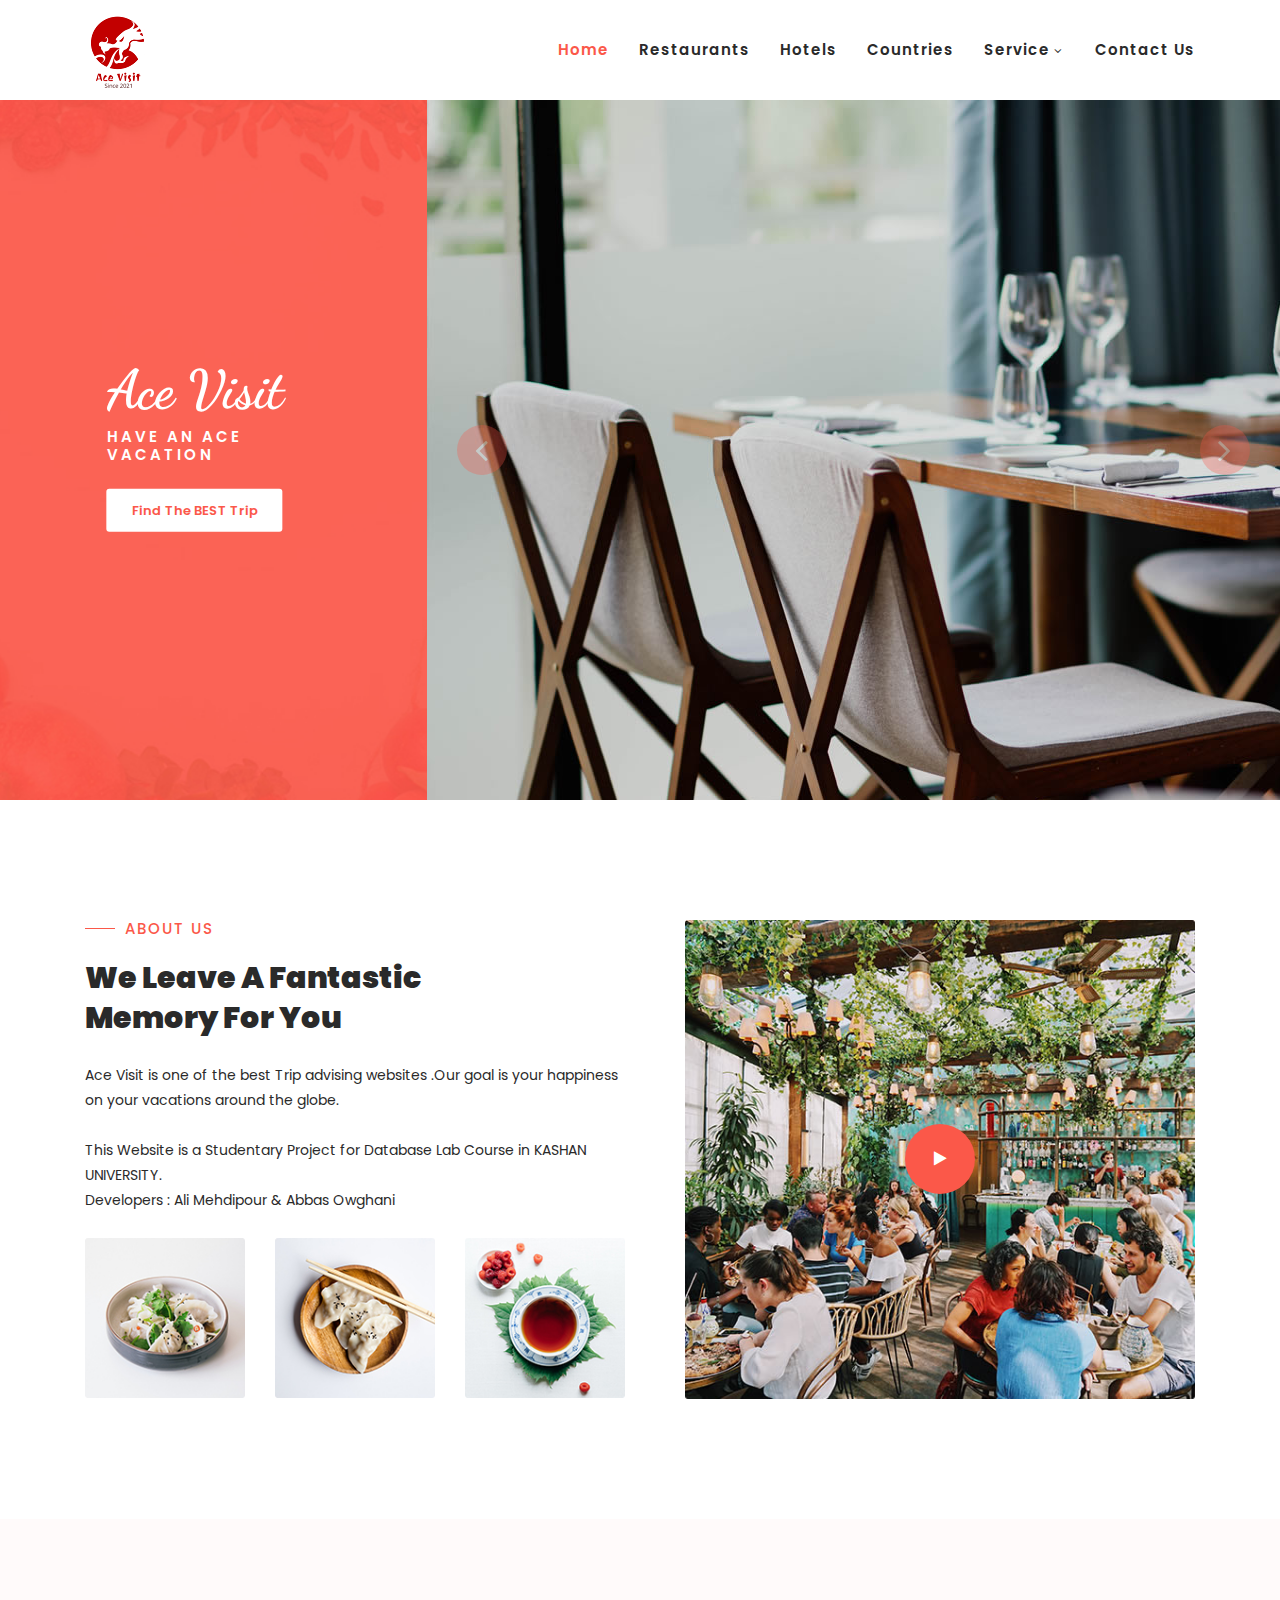
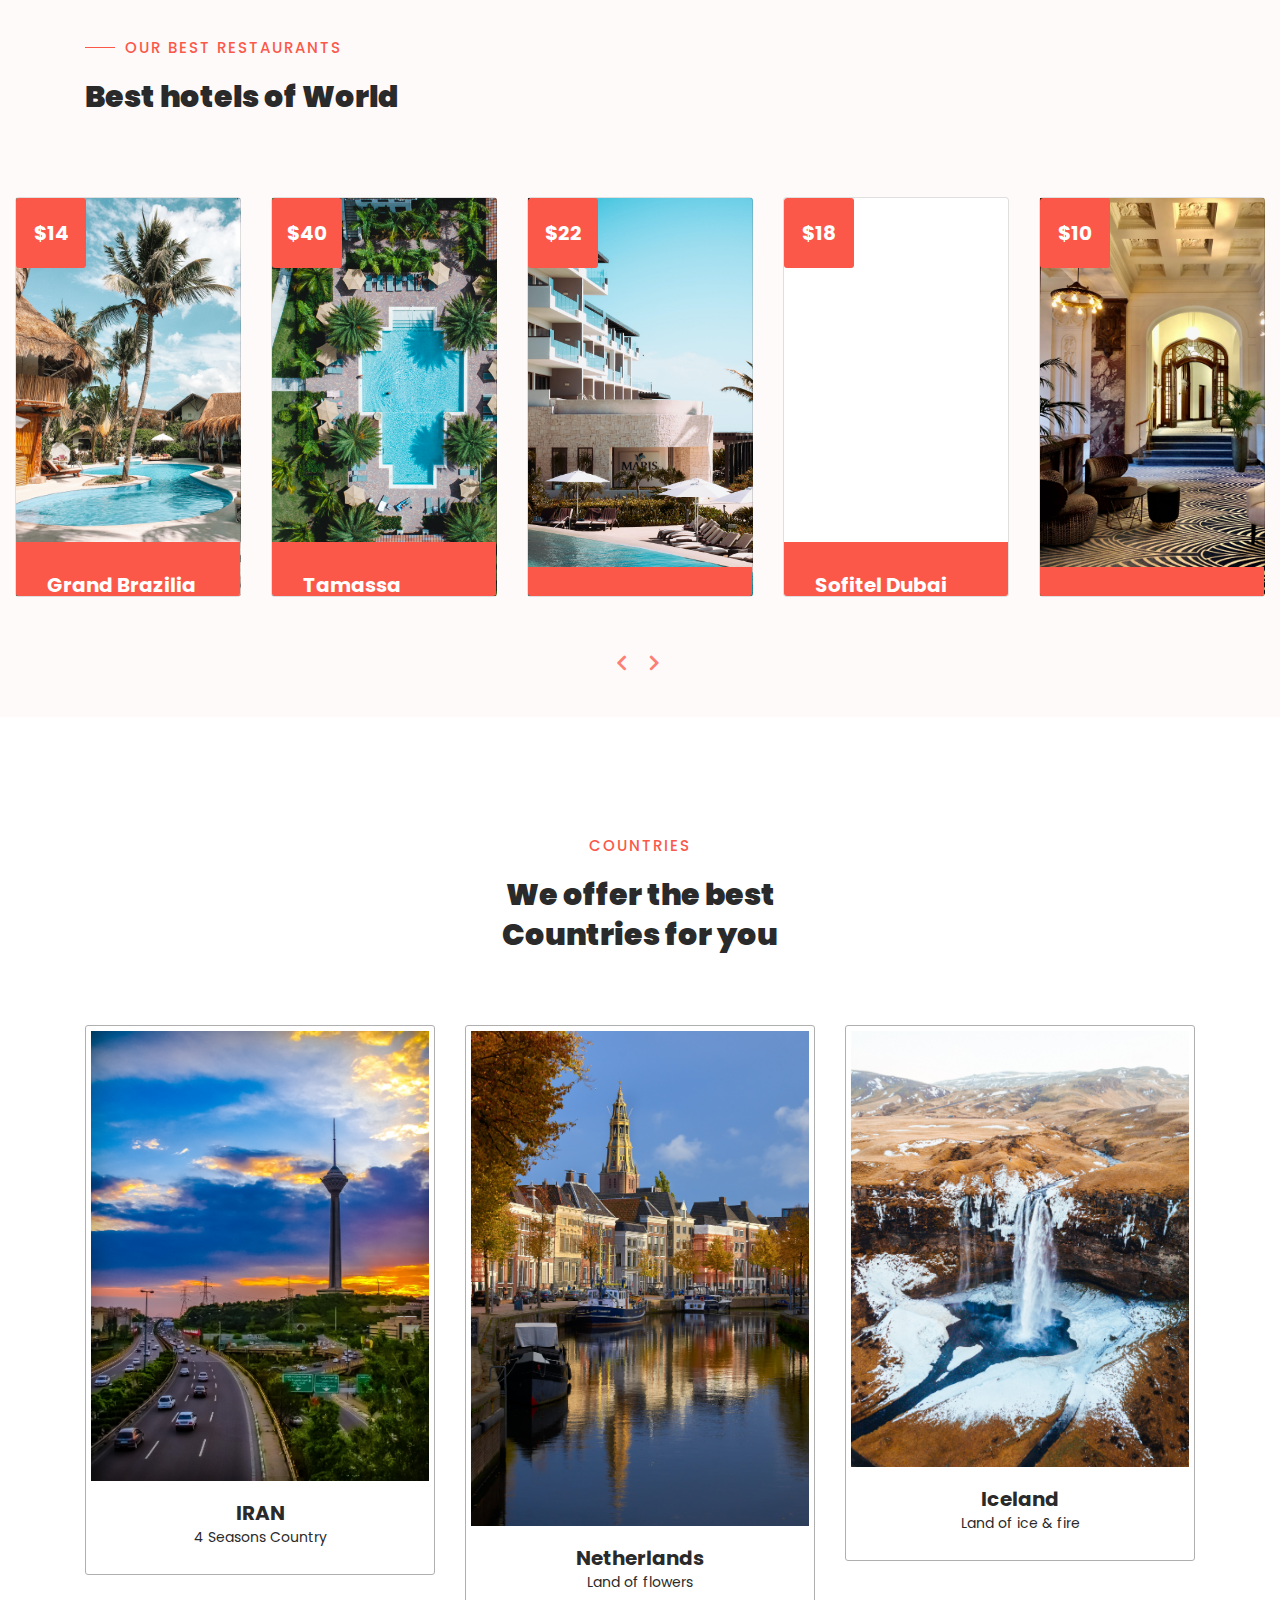
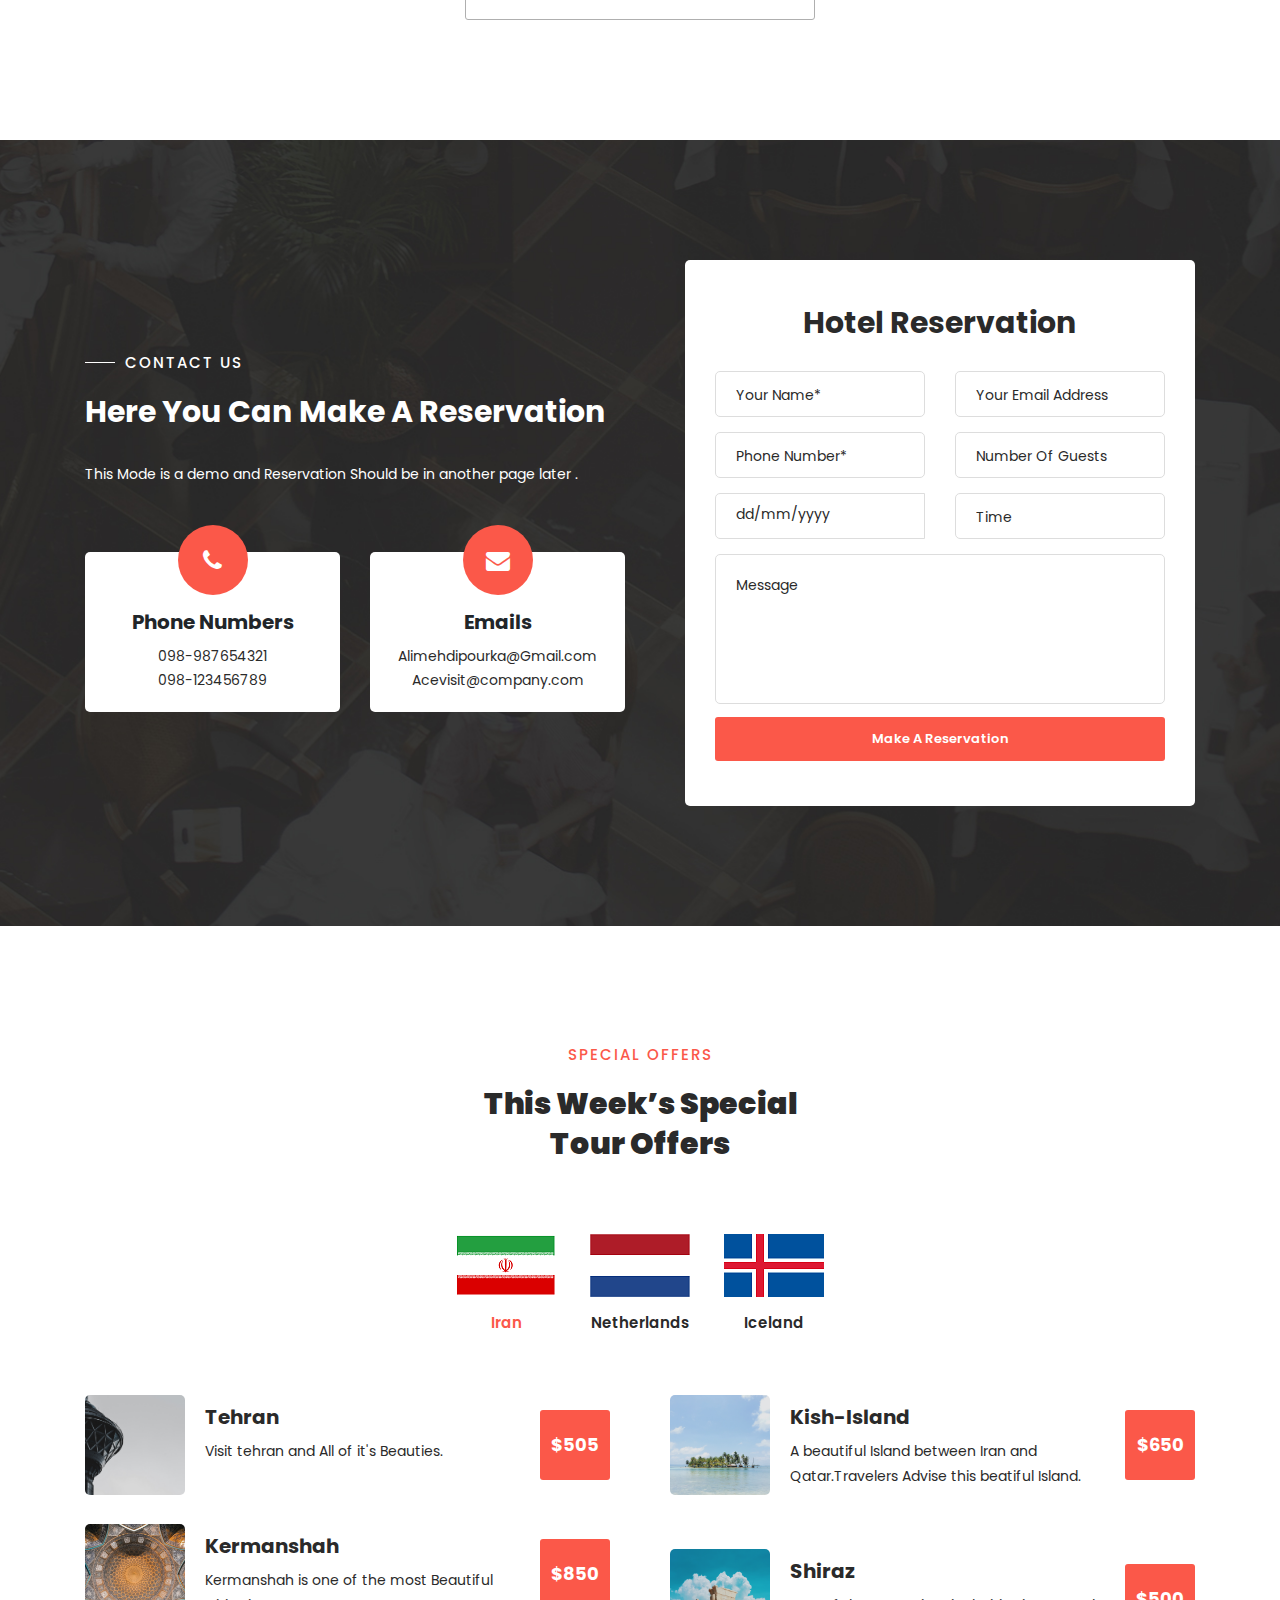
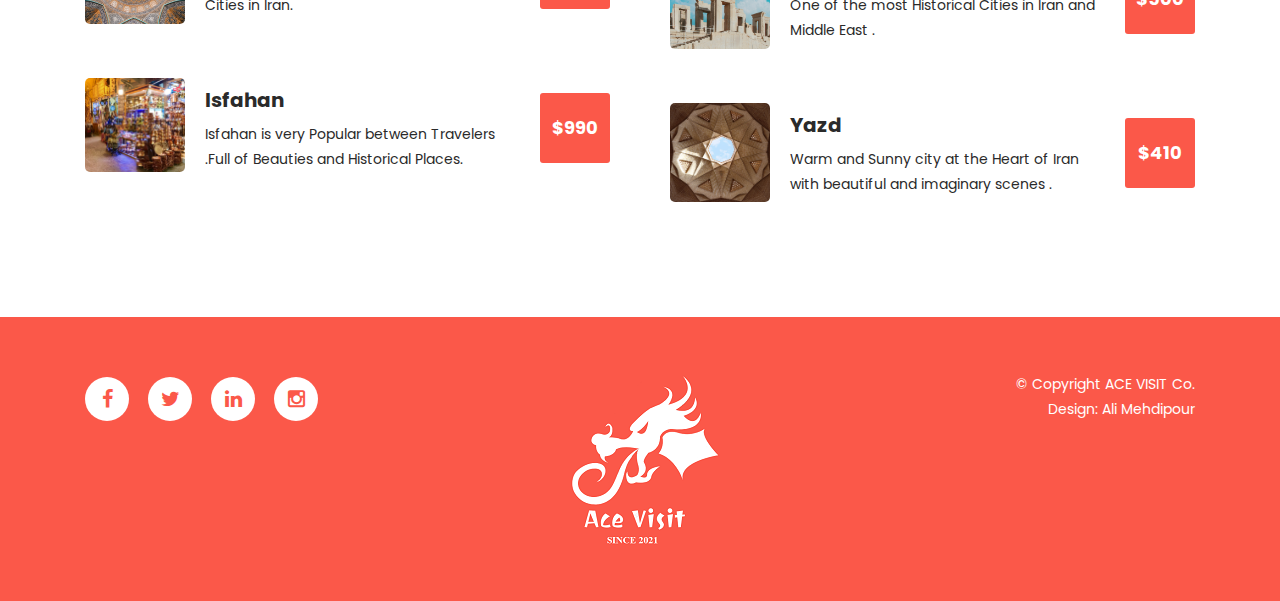
==== فاز2/Templates/templatemo_558_klassy_cafe/index.html @ 0bbba5d2 "Initial commit For Copying" ====
<!DOCTYPE html>
<html lang="en">

  <head>

    <meta charset="utf-8">
    <meta name="viewport" content="width=device-width, initial-scale=1, shrink-to-fit=no">
    <meta name="description" content="">
    <meta name="author" content="">
    <link href="https://fonts.googleapis.com/css?family=Poppins:100,200,300,400,500,600,700,800,900&display=swap" rel="stylesheet">
    <link href="https://fonts.googleapis.com/css2?family=Dancing+Script:wght@400;500;600;700&display=swap" rel="stylesheet">

    <title>Ace Visit -Have an ace Visit with us</title>
<!--
    
TemplateMo 558 Klassy Cafe

https://templatemo.com/tm-558-klassy-cafe

-->
    <!-- Additional CSS Files -->
    <link rel="stylesheet" type="text/css" href="assets/css/bootstrap.min.css">

    <link rel="stylesheet" type="text/css" href="assets/css/font-awesome.css">

    <link rel="stylesheet" href="assets/css/templatemo-klassy-cafe.css">

    <link rel="stylesheet" href="assets/css/owl-carousel.css">

    <link rel="stylesheet" href="assets/css/lightbox.css">

    </head>
    
    <body>
    
    <!-- ***** Preloader Start ***** -->
    <div id="preloader">
        <div class="jumper">
            <div></div>
            <div></div>
            <div></div>
        </div>
    </div>  
    <!-- ***** Preloader End ***** -->
    
    
    <!-- ***** Header Area Start ***** -->
    <header class="header-area header-sticky">
        <div class="container">
            <div class="row">
                <div class="col-12">
                    <nav class="main-nav">
                        <!-- ***** Logo Start ***** -->
                        <a href="index.html" class="logo">
                            <img src="assets/images/klassy-logo.png" align="klassy cafe html template">
                        </a>
                        <!-- ***** Logo End ***** -->
                        <!-- ***** Menu Start ***** -->
                        <ul class="nav">
                            <li class="scroll-to-section"><a href="#top" class="active">Home</a></li>
                            <li class="scroll-to-section"><a href="#about">Restaurants</a></li>
                           	

                       
                            <li class="scroll-to-section"><a href="#menu">Hotels</a></li>
                            <li class="scroll-to-section"><a href="#chefs">Countries</a></li> 
                                                     
                            <li class="submenu">
                                <a href="javascript:;">Service</a>
                                <ul>
                                    <li><a href="#">Flights</a></li>
                                    <li><a href="#">Insurance</a></li>
                                    <li><a href="#">Drop Down Page 3</a></li>
                                </ul>
                            </li>
                            <!--
                            <li class="submenu">
                                <a href="javascript:;">Features</a>
                                <ul>
                                    <li><a href="#">Features Page 1</a></li>
                                    <li><a href="#">Features Page 2</a></li>
                                    <li><a href="#">Features Page 3</a></li>
                                    <li><a href="#">Features Page 4</a></li>
                                </ul>
                            </li>
                            <--
                            <!-- <li class=""><a rel="sponsored" href="https://templatemo.com" target="_blank">External URL</a></li> -->
                            <li class="scroll-to-section"><a href="#reservation">Contact Us</a></li> 
                        </ul>        
                        <a class='menu-trigger'>
                            <span>Menu</span>
                        </a>
                        <!-- ***** Menu End ***** -->
                    </nav>
                </div>
            </div>
        </div>
    </header>
    <!-- ***** Header Area End ***** -->

    <!-- ***** Main Banner Area Start ***** -->
    <div id="top">
        <div class="container-fluid">
            <div class="row">
                <div class="col-lg-4">
                    <div class="left-content">
                        <div class="inner-content">
                            <h4>Ace Visit</h4>
                            <h6>Have an ACE vacation</h6>
                            <div class="main-white-button scroll-to-section">
                                <a href="#reservation">Find The BEST Trip</a>
                            </div>
                        </div>
                    </div>
                </div>
                <div class="col-lg-8">
                    <div class="main-banner header-text">
                        <div class="Modern-Slider">
                          <!-- Item -->
                          <div class="item">
                            <div class="img-fill">
                                <img src="assets/images/slide-01.jpg" alt="">
                            </div>
                          </div>
                        
                          <!-- // Item -->
                          <!-- Item -->
                          <div class="item">
                            <div class="img-fill">
                                <img src="assets/images/slide-02.jpg" alt="">
                            </div>
                          </div>
                            
                          <div class="item">
                            <div class="img-fill">
                                <img src="assets/images/Slide-04.jpg" alt="">
                            </div>
                          </div>
                          <!-- // Item -->
                          <!-- Item -->
                          <div class="item">
                            <div class="img-fill">
                                <img src="assets/images/slide-03.jpg" alt="">
                            </div>
                          </div>
                          <!-- // Item -->
                        </div>
                    </div>
                </div>
            </div>
        </div>
    </div>
    <!-- ***** Main Banner Area End ***** -->

    <!-- ***** About Area Starts ***** -->
    <section class="section" id="about">
        <div class="container">
            <div class="row">
                <div class="col-lg-6 col-md-6 col-xs-12">
                    <div class="left-text-content">
                        <div class="section-heading">
                            <h6>About us</h6>
                            <h2>We Leave A Fantastic Memory For You</h2>
                        </div>
                        <p>Ace Visit is one of the best Trip advising websites .Our goal is your happiness on your vacations around the globe.<br><br>This Website is a Studentary Project for Database Lab Course in KASHAN UNIVERSITY.<br>Developers : Ali Mehdipour & Abbas Owghani</p>
                        <div class="row">
                            <div class="col-4">
                                <img src="assets/images/about-thumb-01.jpg" alt="">
                            </div>
                            <div class="col-4">
                                <img src="assets/images/about-thumb-02.jpg" alt="">
                            </div>
                            <div class="col-4">
                                <img src="assets/images/about-thumb-03.jpg" alt="">
                            </div>
                        </div>
                    </div>
                </div>
                <div class="col-lg-6 col-md-6 col-xs-12">
                    <div class="right-content">
                        <div class="thumb">
                            <a rel="nofollow" href="http://youtube.com"><i class="fa fa-play"></i></a>
                            <img src="assets/images/about-video-bg.jpg" alt="">
                        </div>
                    </div>
                </div>
            </div>
        </div>
    </section>
    <!-- ***** About Area Ends ***** -->

    <!-- ***** Menu Area Starts ***** -->
    <section class="section" id="menu">
        <div class="container">
            <div class="row">
                <div class="col-lg-4">
                    <div class="section-heading">
                        <h6>OUR BEST RESTAURANTS</h6>
                        <h2>Best hotels of World</h2>
                    </div>
                </div>
            </div>
        </div>
        <div class="menu-item-carousel">
            <div class="col-lg-12">
                <div class="owl-menu-item owl-carousel">
                    <div class="item">
                        <div class='card card1'>
                            <div class="price"><h6>$14</h6></div>
                            <div class='info'>
                              <h1 class='title'>Grand Brazilia Hotel</h1>
                              <p class='description'>One of the best hotels in South America.</p>
                              <div class="main-text-button">
                                  <div class="scroll-to-section"><a href="#reservation">Make Reservation <i class="fa fa-angle-down"></i></a></div>
                              </div>
                            </div>
                        </div>
                    </div>
                    <div class="item">
                        <div class='card card6'>
                            <div class="price"><h6>$40</h6></div>
                            <div class='info'>
                              <h1 class='title'>Tamassa Resort</h1>
                              <p class='description'>all-inclusive beach hotel in Mauritius</p>
                              <div class="main-text-button">
                                  <div class="scroll-to-section"><a href="#reservation">Make Reservation <i class="fa fa-angle-down"></i></a></div>
                              </div>
                            </div>
                        </div>
                    </div>
                    <div class="item">
                        <div class='card card2'>
                            <div class="price"><h6>$22</h6></div>
                            <div class='info'>
                              <h1 class='title'>Hotel Lorette - Astotel</h1>
                              <p class='description'>the perfect combination of original Parisian charm.</p>
                              <div class="main-text-button">
                                  <div class="scroll-to-section"><a href="#reservation">Make Reservation <i class="fa fa-angle-down"></i></a></div>
                              </div>
                            </div>
                        </div>
                    </div>
                    <div class="item">
                        <div class='card card3'>
                            <div class="price"><h6>$18</h6></div>
                            <div class='info'>
                              <h1 class='title'>Sofitel Dubai the Obelisk</h1>
                              <p class='description'>A landmark destination in the heart of Dubai.</p>
                              <div class="main-text-button">
                                  <div class="scroll-to-section"><a href="#reservation">Make Reservation <i class="fa fa-angle-down"></i></a></div>
                              </div>
                            </div>
                        </div>
                    </div>
                    <div class="item">
                        <div class='card card4'>
                            <div class="price"><h6>$10</h6></div>
                            <div class='info'>
                              <h1 class='title'>Hotel 34B - Astotel</h1>
                              <p class='description'>the perfect combination of original Parisian charm.</p>
                              <div class="main-text-button">
                                  <div class="scroll-to-section"><a href="#reservation">Make Reservation <i class="fa fa-angle-down"></i></a></div>
                              </div>
                            </div>
                        </div>
                    </div>
                    <div class="item">
                        <div class='card card5'>
                            <div class="price"><h6>$8.50</h6></div>
                            <div class='info'>
                              <h1 class='title'>Grand Hotel Europa</h1>
                              <p class='description'>Grand Hotel Europa is an elegant nineteenth century building.</p>
                              <div class="main-text-button">
                                  <div class="scroll-to-section"><a href="#reservation">Make Reservation <i class="fa fa-angle-down"></i></a></div>
                              </div>
                            </div>
                        </div>
                    </div>

                </div>
            </div>
        </div>
    </section>
    <!-- ***** Menu Area Ends ***** -->

    <!-- ***** Chefs Area Starts ***** -->
    <section class="section" id="chefs">
        <div class="container">
            <div class="row">
                <div class="col-lg-4 offset-lg-4 text-center">
                    <div class="section-heading">
                        <h6>Countries</h6>
                        <h2>We offer the best Countries for you</h2>
                    </div>
                </div>
            </div>
            <div class="row">
                <div class="col-lg-4">
                    <div class="chef-item">
                        <div class="thumb">
                            <div class="overlay"></div>
                            <ul class="social-icons">
                                <li><a href="#"><i class="fa fa-facebook"></i></a></li>
                                <li><a href="#"><i class="fa fa-twitter"></i></a></li>
                                <li><a href="#"><i class="fa fa-instagram"></i></a></li>
                            </ul>
                            <img src="assets/images/me/Countries/Iran.jpg" alt="Chef #1">
                        </div>
                        <div class="down-content">
                            <h4>IRAN</h4>
                            <span>4 Seasons Country</span>
                        </div>
                    </div>
                </div>
                <div class="col-lg-4">
                    <div class="chef-item">
                        <div class="thumb">
                            <div class="overlay"></div>
                            <ul class="social-icons">
                                <li><a href="#"><i class="fa fa-facebook"></i></a></li>
                                <li><a href="#"><i class="fa fa-twitter"></i></a></li>
                                <li><a href="#"><i class="fa fa-behance"></i></a></li>
                            </ul>
                            <img src="assets/images/me/Countries/Netherlands.jpg" alt="Chef #2">
                        </div>
                        <div class="down-content">
                            <h4>Netherlands</h4>
                            <span>Land of flowers</span>
                        </div>
                    </div>
                </div>
                <div class="col-lg-4">
                    <div class="chef-item">
                        <div class="thumb">
                            <div class="overlay"></div>
                            <ul class="social-icons">
                                <li><a href="#"><i class="fa fa-facebook"></i></a></li>
                                <li><a href="#"><i class="fa fa-twitter"></i></a></li>
                                <li><a href="#"><i class="fa fa-google"></i></a></li>
                            </ul>
                            <img src="assets/images/me/Countries/Iceland.jpg" alt="Chef #3">
                        </div>
                        <div class="down-content">
                            <h4>Iceland</h4>
                            <span>Land of ice & fire</span>
                        </div>
                    </div>
                </div>
            </div>
        </div>
    </section>
    <!-- ***** Chefs Area Ends ***** -->

    <!-- ***** Reservation Us Area Starts ***** -->
    <section class="section" id="reservation">
        <div class="container">
            <div class="row">
                <div class="col-lg-6 align-self-center">
                    <div class="left-text-content">
                        <div class="section-heading">
                            <h6>Contact Us</h6>
                            <h2>Here You Can Make A Reservation </h2>
                        </div>
                        <p>This Mode is a demo and Reservation Should be in another page later .</p>
                        <div class="row">
                            <div class="col-lg-6">
                                <div class="phone">
                                    <i class="fa fa-phone"></i>
                                    <h4>Phone Numbers</h4>
                                    <span><a href="#">098-987654321</a><br><a href="#">098-123456789</a></span>
                                </div>
                            </div>
                            <div class="col-lg-6">
                                <div class="message">
                                    <i class="fa fa-envelope"></i>
                                    <h4>Emails</h4>
                                    <span><a href="#">Alimehdipourka@Gmail.com</a><br><a href="#">Acevisit@company.com</a></span>
                                </div>
                            </div>
                        </div>
                    </div>
                </div>
                <div class="col-lg-6">
                    <div class="contact-form">
                        <form id="contact" action="" method="post">
                          <div class="row">
                            <div class="col-lg-12">
                                <h4>Hotel Reservation</h4>
                            </div>
                            <div class="col-lg-6 col-sm-12">
                              <fieldset>
                                <input name="name" type="text" id="name" placeholder="Your Name*" required="">
                              </fieldset>
                            </div>
                            <div class="col-lg-6 col-sm-12">
                              <fieldset>
                              <input name="email" type="text" id="email" pattern="[^ @]*@[^ @]*" placeholder="Your Email Address" required="">
                            </fieldset>
                            </div>
                            <div class="col-lg-6 col-sm-12">
                              <fieldset>
                                <input name="phone" type="text" id="phone" placeholder="Phone Number*" required="">
                              </fieldset>
                            </div>
                            <div class="col-md-6 col-sm-12">
                              <fieldset>
                                <select value="number-guests" name="number-guests" id="number-guests">
                                    <option value="number-guests">Number Of Guests</option>
                                    <option name="1" id="1">1</option>
                                    <option name="2" id="2">2</option>
                                    <option name="3" id="3">3</option>
                                    <option name="4" id="4">4</option>
                                    <option name="5" id="5">5</option>
                                    <option name="6" id="6">6</option>
                                    <option name="7" id="7">7</option>
                                    <option name="8" id="8">8</option>
                                    <option name="9" id="9">9</option>
                                    <option name="10" id="10">10</option>
                                    <option name="11" id="11">11</option>
                                    <option name="12" id="12">12</option>
                                </select>
                              </fieldset>
                            </div>
                            <div class="col-lg-6">
                                <div id="filterDate2">    
                                  <div class="input-group date" data-date-format="dd/mm/yyyy">
                                    <input  name="date" id="date" type="text" class="form-control" placeholder="dd/mm/yyyy">
                                    <div class="input-group-addon" >
                                      <span class="glyphicon glyphicon-th"></span>
                                    </div>
                                  </div>
                                </div>   
                            </div>
                            <div class="col-md-6 col-sm-12">
                              <fieldset>
                                <select value="time" name="time" id="time">
                                    <option value="time">Time</option>
                                    <option name="Breakfast" id="Breakfast">Breakfast</option>
                                    <option name="Lunch" id="Lunch">Lunch</option>
                                    <option name="Dinner" id="Dinner">Dinner</option>
                                </select>
                              </fieldset>
                            </div>
                            <div class="col-lg-12">
                              <fieldset>
                                <textarea name="message" rows="6" id="message" placeholder="Message" required=""></textarea>
                              </fieldset>
                            </div>
                            <div class="col-lg-12">
                              <fieldset>
                                <button type="submit" id="form-submit" class="main-button-icon">Make A Reservation</button>
                              </fieldset>
                            </div>
                          </div>
                        </form>
                    </div>
                </div>
            </div>
        </div>
    </section>
    <!-- ***** Reservation Area Ends ***** -->

    <!-- ***** Menu Area Starts ***** -->
    <section class="section" id="offers">
        <div class="container">
            <div class="row">
                <div class="col-lg-4 offset-lg-4 text-center">
                    <div class="section-heading">
                        <h6>Special offers</h6>
                        <h2>This Week’s Special Tour Offers</h2>
                    </div>
                </div>
            </div>
            <div class="row">
                <div class="col-lg-12">
                    <div class="row" id="tabs">
                        <div class="col-lg-12">
                            <div class="heading-tabs">
                                <div class="row">
                                    <div class="col-lg-6 offset-lg-3">
                                        <ul>
                                          <li><a href='#tabs-1'><img src="assets/images/me/icon/iran.png" alt="">Iran</a></li>
                                          <li><a href='#tabs-2'><img src="assets/images/me/icon/Netherlands.png" alt="">Netherlands</a></a></li>
                                          <li><a href='#tabs-3'><img src="assets/images/me/icon/Iceland.png" alt="">Iceland</a></a></li>
                                        </ul>
                                    </div>
                                </div>
                            </div>
                        </div>
                        <div class="col-lg-12">
                            <section class='tabs-content'>
                                <article id='tabs-1'>
                                    <div class="row">
                                        <div class="col-lg-6">
                                            <div class="row">
                                                <div class="left-list">
                                                    <div class="col-lg-12">
                                                        <div class="tab-item">
                                                            <img src="assets/images/me/Cities/Tehran.jpg" alt="">
                                                            <h4>Tehran</h4>
                                                            <p>Visit tehran and All of it's Beauties.</p>
                                                            <div class="price">
                                                                <h6>$505</h6>
                                                            </div>
                                                        </div>
                                                    </div>
                                                    <div class="col-lg-12">
                                                        <div class="tab-item">
                                                            <img src="assets/images/me/Cities/Kermanshah.jpg" alt="">
                                                            <h4>Kermanshah</h4>
                                                            <p>Kermanshah is one of the most Beautiful Cities in Iran.</p>
                                                            <div class="price">
                                                                <h6>$850</h6>
                                                            </div>
                                                        </div>
                                                    </div>
                                                    <div class="col-lg-12">
                                                        <div class="tab-item">
                                                            <img src="assets/images/me/Cities/Isfahan.jpg" alt="">
                                                            <h4>Isfahan</h4>
                                                            <p>Isfahan is very Popular between Travelers .Full of Beauties and Historical Places.</p>
                                                            <div class="price">
                                                                <h6>$990</h6>
                                                            </div>
                                                        </div>
                                                    </div>
                                                </div>
                                            </div>
                                        </div>
                                        <div class="col-lg-6">
                                            <div class="row">
                                                <div class="right-list">
                                                    <div class="col-lg-12">
                                                        <div class="tab-item">
                                                            <img src="assets/images/me/Cities/Kish.jpg" alt="">
                                                            <h4>Kish-Island</h4>
                                                            <p>A beautiful Island between Iran and Qatar.Travelers Advise this beatiful Island.</p>
                                                            <div class="price">
                                                                <h6>$650</h6>
                                                            </div>
                                                        </div>
                                                    </div>
                                                    <div class="col-lg-12">
                                                        <div class="tab-item">
                                                            <img src="assets/images/me/Cities/Shiraz.jpg" alt="">
                                                            <h4>Shiraz</h4>
                                                            <p>One of the most Historical Cities in Iran and Middle East .</p>
                                                            <div class="price">
                                                                <h6>$500</h6>
                                                            </div>
                                                        </div>
                                                    </div>
                                                    <div class="col-lg-12">
                                                        <div class="tab-item">
                                                            <img src="assets/images/me/Cities/Yazd.jpg" alt="">
                                                            <h4>Yazd</h4>
                                                            <p>Warm and Sunny city at the Heart of Iran with beautiful and imaginary scenes . </p>
                                                            <div class="price">
                                                                <h6>$410</h6>
                                                            </div>
                                                        </div>
                                                    </div>
                                                </div>
                                            </div>
                                        </div>
                                    </div>
                                </article>  
                                <article id='tabs-2'>
                                    <div class="row">
                                        <div class="col-lg-6">
                                            <div class="row">
                                                <div class="left-list">
                                                    <div class="col-lg-12">
                                                        <div class="tab-item">
                                                            <img src="assets/images/me/Cities/Amsterdam.jpg" alt="">
                                                            <h4>Amsterdam</h4>
                                                            <p>Lorem ipsum dolor sit amet, consectetur koit adipiscing elit, sed do.</p>
                                                            <div class="price">
                                                                <h6>$14</h6>
                                                            </div>
                                                        </div>
                                                    </div>
                                                    <div class="col-lg-12">
                                                        <div class="tab-item">
                                                            <img src="assets/images/me/Cities/Groningen.jpg" alt="">
                                                            <h4>Groningen</h4>
                                                            <p>Lorem ipsum dolor sit amet, consectetur koit adipiscing elit, sed do.</p>
                                                            <div class="price">
                                                                <h6>$18</h6>
                                                            </div>
                                                        </div>
                                                    </div>
                                                    <div class="col-lg-12">
                                                        <div class="tab-item">
                                                            <img src="assets/images/me/Cities/Hauge.jpg" alt="">
                                                            <h4>The Hauge</h4>
                                                            <p>Lorem ipsum dolor sit amet, consectetur koit adipiscing elit, sed do.</p>
                                                            <div class="price">
                                                                <h6>$22</h6>
                                                            </div>
                                                        </div>
                                                    </div>
                                                </div>
                                            </div>
                                        </div>
                                        <div class="col-lg-6">
                                            <div class="row">
                                                <div class="right-list">
                                                    <div class="col-lg-12">
                                                        <div class="tab-item">
                                                            <img src="assets/images/me/Cities/Rotterdam.jpg" alt="">
                                                            <h4>Rotterdam</h4>
                                                            <p>Lorem ipsum dolor sit amet, consectetur koit adipiscing elit, sed do.</p>
                                                            <div class="price">
                                                                <h6>$10</h6>
                                                            </div>
                                                        </div>
                                                    </div>
                                                    <div class="col-lg-12">
                                                        <div class="tab-item">
                                                            <img src="assets/images/me/Cities/Twente.jpg" alt="">
                                                            <h4>Twente</h4>
                                                            <p>Lorem ipsum dolor sit amet, consectetur koit adipiscing elit, sed do.</p>
                                                            <div class="price">
                                                                <h6>$20</h6>
                                                            </div>
                                                        </div>
                                                    </div>
                                                    <div class="col-lg-12">
                                                        <div class="tab-item">
                                                            <img src="assets/images/me/Cities/Utrecht.jpg" alt="">
                                                            <h4>Utrecht</h4>
                                                            <p>Lorem ipsum dolor sit amet, consectetur koit adipiscing elit, sed do.</p>
                                                            <div class="price">
                                                                <h6>$30</h6>
                                                            </div>
                                                        </div>
                                                    </div>
                                                </div>
                                            </div>
                                        </div>
                                    </div>
                                </article>  
                                <article id='tabs-3'>
                                    <div class="row">
                                        <div class="col-lg-6">
                                            <div class="row">
                                                <div class="left-list">
                                                    <div class="col-lg-12">
                                                        <div class="tab-item">
                                                            <img src="assets/images/me/Cities/Iceland1.jpg" alt="">
                                                            <h4>City1</h4>
                                                            <p>Lorem ipsum dolor sit amet, consectetur koit adipiscing elit, sed do.</p>
                                                            <div class="price">
                                                                <h6>$140</h6>
                                                            </div>
                                                        </div>
                                                    </div>
                                                    <div class="col-lg-12">
                                                        <div class="tab-item">
                                                            <img src="assets/images/me/Cities/Iceland2.jpg" alt="">
                                                            <h4>City2</h4>
                                                            <p>Lorem ipsum dolor sit amet, consectetur koit adipiscing elit, sed do.</p>
                                                            <div class="price">
                                                                <h6>$180</h6>
                                                            </div>
                                                        </div>
                                                    </div>
                                                    <div class="col-lg-12">
                                                        <div class="tab-item">
                                                            <img src="assets/images/me/Cities/Iceland3.jpg" alt="">
                                                            <h4>City3</h4>
                                                            <p>Lorem ipsum dolor sit amet, consectetur koit adipiscing elit, sed do.</p>
                                                            <div class="price">
                                                                <h6>$100</h6>
                                                            </div>
                                                        </div>
                                                    </div>
                                                </div>
                                            </div>
                                        </div>
                                        <div class="col-lg-6">
                                            <div class="row">
                                                <div class="right-list">
                                                    <div class="col-lg-12">
                                                        <div class="tab-item">
                                                            <img src="assets/images/me/Cities/Iceland4.jpg" alt="">
                                                            <h4>City4</h4>
                                                            <p>Lorem ipsum dolor sit amet, consectetur koit adipiscing elit, sed do.</p>
                                                            <div class="price">
                                                                <h6>$850</h6>
                                                            </div>
                                                        </div>
                                                    </div>

                                                </div>
                                            </div>
                                        </div>
                                    </div>
                                </article>   
                            </section>
                        </div>
                    </div>
                </div>
            </div>
        </div>
    </section>
    <!-- ***** Chefs Area Ends ***** --> 
    
    <!-- ***** Footer Start ***** -->
    <footer>
        <div class="container">
            <div class="row">
                <div class="col-lg-4 col-xs-12">
                    <div class="right-text-content">
                            <ul class="social-icons">
                                <li><a href="#"><i class="fa fa-facebook"></i></a></li>
                                <li><a href="#"><i class="fa fa-twitter"></i></a></li>
                                <li><a href="#"><i class="fa fa-linkedin"></i></a></li>
                                <li><a href="#"><i class="fa fa-instagram"></i></a></li>
                            </ul>
                    </div>
                </div>
                <div class="col-lg-4">
                    <div class="logo">
                        <a href="index.html"><img src="assets/images/white-logo.png" alt=""></a>
                    </div>
                </div>
                <div class="col-lg-4 col-xs-12">
                    <div class="left-text-content">
                        <p>© Copyright ACE VISIT Co.
                        
                        <br>Design: Ali Mehdipour</p>
                    </div>
                </div>
            </div>
        </div>
    </footer>

    <!-- jQuery -->
    <script src="assets/js/jquery-2.1.0.min.js"></script>

    <!-- Bootstrap -->
    <script src="assets/js/popper.js"></script>
    <script src="assets/js/bootstrap.min.js"></script>

    <!-- Plugins -->
    <script src="assets/js/owl-carousel.js"></script>
    <script src="assets/js/accordions.js"></script>
    <script src="assets/js/datepicker.js"></script>
    <script src="assets/js/scrollreveal.min.js"></script>
    <script src="assets/js/waypoints.min.js"></script>
    <script src="assets/js/jquery.counterup.min.js"></script>
    <script src="assets/js/imgfix.min.js"></script> 
    <script src="assets/js/slick.js"></script> 
    <script src="assets/js/lightbox.js"></script> 
    <script src="assets/js/isotope.js"></script> 
    
    <!-- Global Init -->
    <script src="assets/js/custom.js"></script>
    <script>

        $(function() {
            var selectedClass = "";
            $("p").click(function(){
            selectedClass = $(this).attr("data-rel");
            $("#portfolio").fadeTo(50, 0.1);
                $("#portfolio div").not("."+selectedClass).fadeOut();
            setTimeout(function() {
              $("."+selectedClass).fadeIn();
              $("#portfolio").fadeTo(50, 1);
            }, 500);
                
            });
        });

    </script>
  </body>
</html>
---- فاز2/Templates/templatemo_558_klassy_cafe/assets/css/templatemo-klassy-cafe.css ----
/*

TemplateMo 558 Klassy Cafe

https://templatemo.com/tm-558-klassy-cafe

*/

/* ---------------------------------------------
Table of contents
------------------------------------------------
01. font & reset css
02. reset
03. global styles
04. header
05. banner
06. features
07. testimonials
08. contact
09. footer
10. preloader
11. search
12. portfolio

--------------------------------------------- */
/* 
---------------------------------------------
font & reset css
--------------------------------------------- 
*/
@import url("https://fonts.googleapis.com/css?family=Poppins:100,200,300,400,500,600,700,800,900");
/* 
---------------------------------------------
reset
--------------------------------------------- 
*/
html, body, div, span, applet, object, iframe, h1, h2, h3, h4, h5, h6, p, blockquote, div
pre, a, abbr, acronym, address, big, cite, code, del, dfn, em, font, img, ins, kbd, q,
s, samp, small, strike, strong, sub, sup, tt, var, b, u, i, center, dl, dt, dd, ol, ul, li,
figure, header, nav, section, article, aside, footer, figcaption {
  margin: 0;
  padding: 0;
  border: 0;
  outline: 0;
}

.clearfix:after {
  content: ".";
  display: block;
  clear: both;
  visibility: hidden;
  line-height: 0;
  height: 0;
}

.clearfix {
  display: inline-block;
}

html[xmlns] .clearfix {
  display: block;
}

* html .clearfix {
  height: 1%;
}

ul, li {
  padding: 0;
  margin: 0;
  list-style: none;
}

header, nav, section, article, aside, footer, hgroup {
  display: block;
}

* {
  box-sizing: border-box;
}

html, body {
  font-family: 'Poppins', sans-serif;
  font-weight: 400;
  background-color: #fff;
  font-size: 16px;
  -ms-text-size-adjust: 100%;
  -webkit-font-smoothing: antialiased;
  -moz-osx-font-smoothing: grayscale;
}

a {
  text-decoration: none !important;
}

h1, h2, h3, h4, h5, h6 {
  margin-top: 0px;
  margin-bottom: 0px;
}

ul {
  margin-bottom: 0px;
}

p {
  font-size: 14px;
  line-height: 25px;
  color: #2a2a2a;
}

/* 
---------------------------------------------
global styles
--------------------------------------------- 
*/
html,
body {
  background: #fff;
  font-family: 'Poppins', sans-serif;
}

::selection {
  background: #fb5849;
  color: #fff;
}

::-moz-selection {
  background: #fb5849;
  color: #fff;
}

@media (max-width: 991px) {
  html, body {
    overflow-x: hidden;
  }
  .mobile-top-fix {
    margin-top: 30px;
    margin-bottom: 0px;
  }
  .mobile-bottom-fix {
    margin-bottom: 30px;
  }
  .mobile-bottom-fix-big {
    margin-bottom: 60px;
  }
}

.main-white-button a {
  font-size: 13px;
  color: #fb5849;
  background-color: #fff;
  padding: 12px 25px;
  display: inline-block;
  border-radius: 3px;
  font-weight: 600;
  transition: all .3s;
}

.main-white-button a:hover {
  opacity: 0.9;
}

.main-text-button a {
  font-size: 13px;
  color: #fff;
  font-weight: 600;
  transition: all .3s;
}

.main-text-button a:hover {
  opacity: 0.9;
}

.section-heading h6 {
  position: relative;
  font-size: 15px;
  color: #fb5849;
  font-weight: 500;
  letter-spacing: 2px;
  text-transform: uppercase;
  padding-left: 40px;
}

.section-heading h6:before {
  width: 30px;
  height: 1px;
  content: '';
  position: absolute;
  left: 0;
  top: 8px;
  background-color: #fb5849;
}

.section-heading h2 {
  line-height: 40px;
  margin-top: 20px;
  margin-bottom: 25px; 
  font-size: 30px;
  font-weight: 900;
  color: #2a2a2a;
}


/* 
---------------------------------------------
header
--------------------------------------------- 
*/

.background-header {
  background-color: #fff;
  height: 80px!important;
  position: fixed!important;
  top: 0px;
  left: 0px;
  right: 0px;
  box-shadow: 0px 0px 10px rgba(0,0,0,0.15)!important;
}

.background-header .logo,
.background-header .main-nav .nav li a {
  color: #1e1e1e!important;
}

.background-header .main-nav .nav li:hover a {
  color: #fb5849!important;
}

.background-header .nav li a.active {
  color: #fb5849!important;
}

.header-area {
  background-color: #fff;
  position: absolute;
  top: 0px;
  left: 0px;
  right: 0px;
  z-index: 100;
  height: 100px;
  -webkit-transition: all .5s ease 0s;
  -moz-transition: all .5s ease 0s;
  -o-transition: all .5s ease 0s;
  transition: all .5s ease 0s;
}

.header-area .main-nav {
  min-height: 80px;
  background: transparent;
}

.header-area .main-nav .logo {
  line-height: 100px;
  color: #fff;
  font-size: 28px;
  font-weight: 700;
  text-transform: uppercase;
  letter-spacing: 2px;
  float: left;
  -webkit-transition: all 0.3s ease 0s;
  -moz-transition: all 0.3s ease 0s;
  -o-transition: all 0.3s ease 0s;
  transition: all 0.3s ease 0s;
}

.background-header .main-nav .logo {
  line-height: 75px;
}

.background-header .nav {
  margin-top: 20px !important;
}

.header-area .main-nav .nav {
  float: right;
  margin-top: 30px;
  margin-right: 0px;
  background-color: transparent;
  -webkit-transition: all 0.3s ease 0s;
  -moz-transition: all 0.3s ease 0s;
  -o-transition: all 0.3s ease 0s;
  transition: all 0.3s ease 0s;
  position: relative;
  z-index: 999;
}

.header-area .main-nav .nav li {
  padding-left: 15px;
  padding-right: 15px;
}

.header-area .main-nav .nav li:last-child {
  padding-right: 0px;
}

.header-area .main-nav .nav li a {
  display: block;
  font-weight: 600;
  font-size: 15px;
  color: #2a2a2a;
  text-transform: capitalize;
  -webkit-transition: all 0.3s ease 0s;
  -moz-transition: all 0.3s ease 0s;
  -o-transition: all 0.3s ease 0s;
  transition: all 0.3s ease 0s;
  height: 40px;
  line-height: 40px;
  border: transparent;
  letter-spacing: 1px;
}

.header-area .main-nav .nav li a {
  color: #2a2a2a;
}

.header-area .main-nav .nav li:hover a,
.header-area .main-nav .nav li a.active {
  color: #fb5849!important;
}

.background-header .main-nav .nav li:hover a,
.background-header .main-nav .nav li a.active {
  color: #fb5849!important;
  opacity: 1;
}

.header-area .main-nav .nav li.submenu {
  position: relative;
  padding-right: 30px;
}

.header-area .main-nav .nav li.submenu:after {
  font-family: FontAwesome;
  content: "\f107";
  font-size: 12px;
  color: #2a2a2a;
  position: absolute;
  right: 18px;
  top: 12px;
}

.background-header .main-nav .nav li.submenu:after {
  color: #2a2a2a;
}

.header-area .main-nav .nav li.submenu ul {
  position: absolute;
  width: 200px;
  box-shadow: 0 2px 28px 0 rgba(0, 0, 0, 0.06);
  overflow: hidden;
  top: 50px;
  opacity: 0;
  transform: translateY(+2em);
  visibility: hidden;
  z-index: -1;
  transition: all 0.3s ease-in-out 0s, visibility 0s linear 0.3s, z-index 0s linear 0.01s;
}

.header-area .main-nav .nav li.submenu ul li {
  margin-left: 0px;
  padding-left: 0px;
  padding-right: 0px;
}

.header-area .main-nav .nav li.submenu ul li a {
  opacity: 1;
  display: block;
  background: #f7f7f7;
  color: #2a2a2a!important;
  padding-left: 20px;
  height: 40px;
  line-height: 40px;
  -webkit-transition: all 0.3s ease 0s;
  -moz-transition: all 0.3s ease 0s;
  -o-transition: all 0.3s ease 0s;
  transition: all 0.3s ease 0s;
  position: relative;
  font-size: 13px;
  font-weight: 400;
  border-bottom: 1px solid #eee;
}

.header-area .main-nav .nav li.submenu ul li a:hover {
  background: #fff;
  color: #fb5849!important;
  padding-left: 25px;
}

.header-area .main-nav .nav li.submenu ul li a:hover:before {
  width: 3px;
}

.header-area .main-nav .nav li.submenu:hover ul {
  visibility: visible;
  opacity: 1;
  z-index: 1;
  transform: translateY(0%);
  transition-delay: 0s, 0s, 0.3s;
}

.header-area .main-nav .menu-trigger {
  cursor: pointer;
  display: block;
  position: absolute;
  top: 33px;
  width: 32px;
  height: 40px;
  text-indent: -9999em;
  z-index: 99;
  right: 40px;
  display: none;
}

.background-header .main-nav .menu-trigger {
  top: 23px;
}

.header-area .main-nav .menu-trigger span,
.header-area .main-nav .menu-trigger span:before,
.header-area .main-nav .menu-trigger span:after {
  -moz-transition: all 0.4s;
  -o-transition: all 0.4s;
  -webkit-transition: all 0.4s;
  transition: all 0.4s;
  background-color: #1e1e1e;
  display: block;
  position: absolute;
  width: 30px;
  height: 2px;
  left: 0;
}

.background-header .main-nav .menu-trigger span,
.background-header .main-nav .menu-trigger span:before,
.background-header .main-nav .menu-trigger span:after {
  background-color: #1e1e1e;
}

.header-area .main-nav .menu-trigger span:before,
.header-area .main-nav .menu-trigger span:after {
  -moz-transition: all 0.4s;
  -o-transition: all 0.4s;
  -webkit-transition: all 0.4s;
  transition: all 0.4s;
  background-color: #1e1e1e;
  display: block;
  position: absolute;
  width: 30px;
  height: 2px;
  left: 0;
  width: 75%;
}

.background-header .main-nav .menu-trigger span:before,
.background-header .main-nav .menu-trigger span:after {
  background-color: #1e1e1e;
}

.header-area .main-nav .menu-trigger span:before,
.header-area .main-nav .menu-trigger span:after {
  content: "";
}

.header-area .main-nav .menu-trigger span {
  top: 16px;
}

.header-area .main-nav .menu-trigger span:before {
  -moz-transform-origin: 33% 100%;
  -ms-transform-origin: 33% 100%;
  -webkit-transform-origin: 33% 100%;
  transform-origin: 33% 100%;
  top: -10px;
  z-index: 10;
}

.header-area .main-nav .menu-trigger span:after {
  -moz-transform-origin: 33% 0;
  -ms-transform-origin: 33% 0;
  -webkit-transform-origin: 33% 0;
  transform-origin: 33% 0;
  top: 10px;
}

.header-area .main-nav .menu-trigger.active span,
.header-area .main-nav .menu-trigger.active span:before,
.header-area .main-nav .menu-trigger.active span:after {
  background-color: transparent;
  width: 100%;
}

.header-area .main-nav .menu-trigger.active span:before {
  -moz-transform: translateY(6px) translateX(1px) rotate(45deg);
  -ms-transform: translateY(6px) translateX(1px) rotate(45deg);
  -webkit-transform: translateY(6px) translateX(1px) rotate(45deg);
  transform: translateY(6px) translateX(1px) rotate(45deg);
  background-color: #1e1e1e;
}

.background-header .main-nav .menu-trigger.active span:before {
  background-color: #1e1e1e;
}

.header-area .main-nav .menu-trigger.active span:after {
  -moz-transform: translateY(-6px) translateX(1px) rotate(-45deg);
  -ms-transform: translateY(-6px) translateX(1px) rotate(-45deg);
  -webkit-transform: translateY(-6px) translateX(1px) rotate(-45deg);
  transform: translateY(-6px) translateX(1px) rotate(-45deg);
  background-color: #1e1e1e;
}

.background-header .main-nav .menu-trigger.active span:after {
  background-color: #1e1e1e;
}

.header-area.header-sticky {
  min-height: 80px;
}

.header-area .nav {
  margin-top: 30px;
}

.header-area.header-sticky .nav li a.active {
  color: #fb5849;
}

@media (max-width: 1200px) {
  .header-area .main-nav .nav li {
    padding-left: 12px;
    padding-right: 12px;
  }
  .header-area .main-nav:before {
    display: none;
  }
}

@media (max-width: 767px) {
  .header-area .main-nav .logo {
    color: #1e1e1e;
  }
  .header-area.header-sticky .nav li a:hover,
  .header-area.header-sticky .nav li a.active {
    color: #fb5849!important;
    opacity: 1;
  }
  .header-area.header-sticky .nav li.search-icon a {
    width: 100%;
  }
  .header-area {
    background-color: #f7f7f7;
    padding: 0px 15px;
    height: 100px;
    box-shadow: none;
    text-align: center;
  }
  .header-area .container {
    padding: 0px;
  }
  .header-area .logo {
    margin-left: 30px;
  }
  .header-area .menu-trigger {
    display: block !important;
  }
  .header-area .main-nav {
    overflow: hidden;
  }
  .header-area .main-nav .nav {
    float: none;
    width: 100%;
    display: none;
    -webkit-transition: all 0s ease 0s;
    -moz-transition: all 0s ease 0s;
    -o-transition: all 0s ease 0s;
    transition: all 0s ease 0s;
    margin-left: 0px;
  }
  .header-area .main-nav .nav li:first-child {
    border-top: 1px solid #eee;
  }
  .header-area.header-sticky .nav {
    margin-top: 100px !important;
  }
  .header-area .main-nav .nav li {
    width: 100%;
    background: #fff;
    border-bottom: 1px solid #eee;
    padding-left: 0px !important;
    padding-right: 0px !important;
  }
  .header-area .main-nav .nav li a {
    height: 50px !important;
    line-height: 50px !important;
    padding: 0px !important;
    border: none !important;
    background: #f7f7f7 !important;
    color: #191a20 !important;
  }
  .header-area .main-nav .nav li a:hover {
    background: #eee !important;
    color: #fb5849!important;
  }
  .header-area .main-nav .nav li.submenu ul {
    position: relative;
    visibility: inherit;
    opacity: 1;
    z-index: 1;
    transform: translateY(0%);
    transition-delay: 0s, 0s, 0.3s;
    top: 0px;
    width: 100%;
    box-shadow: none;
    height: 0px;
  }
  .header-area .main-nav .nav li.submenu ul li a {
    font-size: 12px;
    font-weight: 400;
  }
  .header-area .main-nav .nav li.submenu ul li a:hover:before {
    width: 0px;
  }
  .header-area .main-nav .nav li.submenu ul.active {
    height: auto !important;
  }
  .header-area .main-nav .nav li.submenu:after {
    color: #3B566E;
    right: 25px;
    font-size: 14px;
    top: 15px;
  }
  .header-area .main-nav .nav li.submenu:hover ul, .header-area .main-nav .nav li.submenu:focus ul {
    height: 0px;
  }
}

@media (min-width: 767px) {
  .header-area .main-nav .nav {
    display: flex !important;
  }
}


/* 
---------------------------------------------
banner
--------------------------------------------- 
*/

#top {
  padding-top: 100px;
}

#top .col-lg-4,
#top .col-lg-8 {
  padding: 0px;
}

#top .left-content {
  background-image: url(../images/top-left-bg.jpg);
  background-position: center center;
  background-repeat: no-repeat;
  background-size: cover;
  position: relative;
  width: 100%;
  height: 100%;
}

#top .left-content .inner-content {
  position: absolute;
  top: 50%;
  transform: translate(-50%, -50%);
  left: 50%;
}

#top .left-content h4 {
  font-family: 'Dancing Script', cursive;
  color: #fff;
  font-size: 54px;
  font-weight: 700;
}

#top .left-content h6 {
  font-size: 15px;
  text-transform: uppercase;
  font-weight: 600;
  color: #fff;
  letter-spacing: 3px;
  margin-top: 5px;
}

#top .left-content .main-white-button  {
  margin-top: 25px;
  margin-bottom: 10px;
}

#top .left-content .main-white-button a {
  display: inline-block;
}

/* ==== Main CSS === */
.img-fill{
  width: 100%;
  display: block;
  overflow: hidden;
  position: relative;
  text-align: center
}

.img-fill img {
  min-height: 100%;
  min-width: 100%;
  position: relative;
  display: inline-block;
  max-width: none;
}

*,
*:before,
*:after {
  -webkit-box-sizing: border-box;
  box-sizing: border-box;
  -webkit-font-smoothing: antialiased;
  -moz-osx-font-smoothing: grayscale;
}

.Grid1k {
  padding: 0 15px;
  max-width: 1200px;
  margin: auto;
}

.blocks-box,
.slick-slider {
  margin: 0;
  padding: 0!important;
}

.slick-slide {
  float: left /* If RTL Make This Right */ ;
  padding: 0;
}

/* ==== Slider Style === */
.Modern-Slider .item .img-fill{
  height:100%;
  max-height: 700px;
  background:#000;
}

.Modern-Slider .item .info > div{
  display:inline-block!important;
  vertical-align:middle;
}

.Modern-Slider .NextArrow {
  position:absolute;
  top:50%;
  transform: translateY(-25px);
  right:30px;
  width: 50px;
  height: 50px;
  background-color: #fb5849;
  border:0 none;
  line-height: 44px;
  border-radius: 50%;
  text-align:center;
  font-size: 36px;
  font-family: 'FontAwesome';
  color:#FFF;
  z-index:5;
  outline: none;
  opacity: 0.3;
  transition: all .3s;
}

.Modern-Slider .NextArrow:hover {
  opacity: 1;
}

.Modern-Slider .NextArrow:before{
  content:'\f105';
}

.Modern-Slider .PrevArrow {
  position:absolute;
  top:50%;
  transform: translateY(-25px);
  left:30px;
  width: 50px;
  height: 50px;
  background-color: #fb5849;
  border:0 none;
  line-height: 44px;
  border-radius: 50%;
  text-align:center;
  font-size: 36px;
  font-family: 'FontAwesome';
  color:#FFF;
  z-index:5;
  outline: none;
  opacity: 0.3;
  transition: all .3s;
}

.Modern-Slider .PrevArrow:hover {
  opacity: 1;
}

.Modern-Slider .PrevArrow:before{
  content:'\f104';
}

ul.slick-dots {
  display: none!important;
}

.Modern-Slider .item.slick-active{
  animation:Slick-FastSwipeIn 1s both;
}

.Modern-Slider .buttons {
  position: relative;
}

.Modern-Slider {background:#000;}


/* ==== Slick Slider Css Ruls === */
.slick-slider{position:relative;display:block;-webkit-user-select:none;-moz-user-select:none;-ms-user-select:none;user-select:none;-webkit-touch-callout:none;-khtml-user-select:none;-ms-touch-action:pan-y;touch-action:pan-y;-webkit-tap-highlight-color:transparent}
.slick-list{position:relative;display:block;overflow:hidden;margin:0;padding:0}
.slick-list:focus{outline:none}.slick-list.dragging{cursor:hand}
.slick-slider .slick-track,.slick-slider .slick-list{-webkit-transform:translate3d(0,0,0);-ms-transform:translate3d(0,0,0);transform:translate3d(0,0,0)}
.slick-track{position:relative;top:0;left:0;display:block}
.slick-track:before,.slick-track:after{display:table;content:''}.slick-track:after{clear:both}
.slick-loading .slick-track{visibility:hidden}
.slick-slide{display:none;float:left /* If RTL Make This Right */ ;height:100%;min-height:1px}
.slick-slide.dragging img{pointer-events:none}
.slick-initialized .slick-slide{display:block}
.slick-loading .slick-slide{visibility:hidden}
.slick-vertical .slick-slide{display:block;height:auto;border:1px solid transparent}


/*
---------------------------------------------
about
---------------------------------------------
*/

#about {
  margin-top: 20px;
  padding: 100px 0px 0px 0px;
  position: relative;
  z-index: 9;
}

#about .section-heading h2 {
  padding-right: 120px;
}

#about img {
  width: 100%;
  overflow: hidden;
}

#about .left-text-content p {
  margin-bottom: 25px;
}

#about .right-content {
  margin-left: 30px;
}

#about .right-content .thumb {
  position: relative;
}

#about .right-content .thumb a {
  position: absolute;
  left: 50%;
  top: 50%;
  width: 70px;
  height: 70px;
  display: inline-block;
  line-height: 70px;
  text-align: center;
  background-color: #fb5849;
  color: #fff;
  border-radius: 50%;
  transform: translate(-35px, -35px);
  transition: all .3s;
}

#about .right-content .thumb a:hover {
  opacity: .9;
}


/*
---------------------------------------------
menu
---------------------------------------------
*/

#menu {
  margin-top: 120px;
  background-color: #fffafa;
  padding: 120px 0px;
}

#menu .section-heading {
  margin-bottom: 80px;
}

.card {
  margin: 0 auto;
  max-width: 100%;
  min-height: 400px;
  overflow: hidden;
  background-size: cover;
  background-repeat: no-repeat;
  overflow: hidden;
}

.card1 {
  background-image: url(../images/me/Hotels/1.jpg);
}
.card2 {
  background-image: url(../images/me/Hotels/2.jpg);
}
.card3 {
  background-image: url(../images/me/Hotels/3.jpg);
}
.card4 {
  background-image: url(../images/me/Hotels/4.jpg);
}
.card5 {
  background-image: url(../images/me/Hotels/5.jpg);
}
.card6 {
  background-image: url(../images/me/Hotels/6.jpg);
}

.info {
  position: relative;
  width: 100%;
  background-color: #fb5849;
  border: 1px solid #fb5849;
  transform: translateY(100%)
  translateY(120px)
  translateZ(0);
  transition: transform 0.5s ease-out;
}

.card:hover .info,
.card:hover .info:before {
  transform: translateY(200px) translateZ(0);
}

.title {
  margin: 0;
  padding: 30px 30px 20px 30px;
  font-size: 20px;
  font-weight: 700;
  color: #fff;
}

.description {
  padding: 0px 30px;
  color: #fff;
}

#menu .price h6 {
  position: absolute;
  width: 70px;
  height: 70px;
  background-color: #fb5849;
  font-size: 20px;
  font-weight: 700;
  color: #fff;
  border-radius: 3px;
  text-align: center;
  line-height: 70px;
}

#menu .card .main-text-button {
  margin-left: 30px;
  margin-top: 20px;
  padding-bottom: 30px;
}

#menu .owl-menu-item {
  position: relative;
}

#menu .owl-nav {
  text-align: center;
  position: absolute;
  width: 100%;
  bottom: -80px;
  transform: translateY(5px);
}

#menu .owl-dots {
  display: none;
}
    
#menu .owl-nav .owl-prev{
  margin-right: 10px;
  outline: none;
}

#menu .owl-nav .owl-prev span,
#menu .owl-nav .owl-next span {
  opacity: 0;
}

#menu .owl-nav .owl-prev:before {
  display: inline-block;
  font-family: 'FontAwesome';
  color: #fb5849;
  font-size: 25px;
  font-weight: 700;
  content: '\f104';
}

#menu .owl-nav .owl-prev {
  opacity: 0.75;
  transition: all .5s;
}

#menu .owl-nav .owl-prev:hover {
  opacity: 1;
}

#menu .owl-nav .owl-next {
  opacity: 0.75;
  transition: all .5s;
}

#menu .owl-nav .owl-next:hover {
  opacity: 1;
}

#menu .owl-nav .owl-next{
  margin-left: 10px;
  outline: none;
}

#menu .owl-nav .owl-next:before {
  display: inline-block;
  font-family: 'FontAwesome';
  color: #fb5849;
  font-size: 25px;
  font-weight: 700;
  content: '\f105';
}


/*
---------------------------------------------
chefs
---------------------------------------------
*/

#chefs {
  padding-top: 120px;
}

#chefs .section-heading {
  margin-bottom: 70px;
}

#chefs .section-heading h6 {
  padding-left: 0px;
}

#chefs .section-heading h6:before {
  display: none;
}

#chefs .chef-item {
  text-align: center;
  border: 1px solid #afafaf;
  padding: 5px;
  transition: all .5s;
  border-radius: 3px;
}

#chefs .chef-item:hover {
  border-color: #fb5849;
}

#chefs .chef-item:hover .down-content h4 {
  color: #fb5849;
}

#chefs .chef-item .thumb {
  position: relative;
}

#chefs .chef-item .thumb img {
  width: 100%;
  overflow: hidden;
  position: relative;
}

#chefs .chef-item .thumb .overlay {
  position: absolute;
  background-color: #2a2a2a;
  border-radius: 3px;
  top: 0;
  bottom: 0;
  left: 0;
  right: 0;
  z-index: 1;
  opacity: 0;
  visibility: hidden;
  transition: all .3s;
}

#chefs .chef-item .thumb ul.social-icons {
  position: absolute;
  z-index: 11;
  top: 50%;
  left: 50%;
  transform: translate(-50%, -50%);
  width: 100%;
  transition: all .5s;
  opacity: 0;
  visibility: hidden;
}

#chefs .chef-item .thumb ul.social-icons li {
  display: inline-block;
  margin: 0px 5px;
}

#chefs .chef-item .thumb ul.social-icons li a {
  width: 40px;
  height: 40px;
  background-color: #fff;
  color: #2a2a2a;
  border-radius: 50%;
  text-align: center;
  line-height: 40px;
  display: inline-block;
  transition: all .5s;
}

#chefs .chef-item .thumb ul.social-icons li a:hover {
  background-color: #fb5849;
}

#chefs .chef-item:hover .overlay {
  opacity: .9;
  visibility: visible;
}

#chefs .chef-item:hover ul.social-icons {
  opacity: 1;
  visibility: visible;
}

#chefs .chef-item .down-content {
  padding: 20px 0px;
}

#chefs .chef-item .down-content h4 {
  transition: all .3s;
  font-size: 20px;
  font-weight: 700;
  color: #2a2a2a;
}

#chefs .chef-item .down-content span {
  font-size: 14px;
  color: #2a2a2a;
}


/* 
---------------------------------------------
reservation
--------------------------------------------- 
*/

#reservation .section-heading {
  margin-bottom: 30px;
}

#reservation .section-heading h6 {
  color: #fff;
}

#reservation .section-heading h2 {
  color: #fff;
  font-weight: 700;
}

#reservation .section-heading h6:before {
  background-color: #fff;
}

#reservation p {
  color: #fff;
  margin-bottom: 65px;
}

#reservation {
  margin-top: 120px;
  padding: 120px 0px;
  background-image: url(../images/reservation-bg.jpg);
  background-position: center center;
  background-repeat: no-repeat;
  background-size: cover;
}

#reservation .phone,
#reservation .message {
  background-color: #fff;
  border-radius: 5px;
  text-align: center;
  padding: 0px 0px 20px 0px;
}

#reservation .phone i,
#reservation .message i {
  width: 70px;
  height: 70px;
  display: inline-block;
  text-align: center;
  line-height: 70px;
  color: #fff;
  background-color: #fb5849;
  border-radius: 50%;
  font-size: 24px;
  margin-top: -35px;
  text-align: center;
  margin-left: auto;
  margin-right: auto;
}

#reservation .phone h4,
#reservation .message h4 {
  font-size: 20px;
  font-weight: 700;
  margin-top: 15px;
  margin-bottom: 10px;
}

#reservation .phone span a,
#reservation .message span a {
  font-size: 14px;
  color: #2a2a2a;
  transition: all .3s;
}

#reservation .phone span a:hover,
#reservation .message span a:hover {
  color: #fb5849;
}

#contact {
  margin-left: 30px;
  padding: 45px 30px;
  background-color: #fff;
  border-radius: 5px;
}

#contact h4 {
  text-align: center;
  font-weight: 700;
  font-size: 30px;
  color: #2a2a2a;
  margin-bottom: 30px;
}

.datepicker-days {
  padding: 30px;
  cursor: pointer;
}

.contact-form input,
.contact-form textarea,
.contact-form select {
  color: #2a2a2a;
  font-size: 14px;
  border: 1px solid #ddd;
  background-color: #fff;
  width: 100%;
  height: 46px;
  border-radius: 5px;
  outline: none;
  padding-top: 3px;
  padding-left: 20px;
  padding-right: 20px;
  -webkit-appearance: none;
  -moz-appearance: none;
  appearance: none;
  margin-bottom: 15px;
}

.contact-form input:focus,
.contact-form textarea:focus,
.contact-form select:focus {
  border-color: #fb5849;
}

.contact-form button {
  margin-top: -10px;
  font-size: 13px;
  color: #fff;
  background-color: #fb5849;
  padding: 12px 25px;
  width: 100%;
  box-shadow: none;
  border: none;
  display: inline-block;
  border-radius: 3px;
  font-weight: 600;
  transition: all .3s;
}

.contact-form button:hover {
  opacity: .9;
}

.contact-form textarea {
  height: 150px;
  resize: none;
  padding: 20px;
}

.contact-form ::-webkit-input-placeholder { /* Edge */
  color: #2a2a2a;
}

.contact-form :-ms-input-placeholder { /* Internet Explorer 10-11 */
  color: #2a2a2a;
}

.contact-form ::placeholder {
  color: #2a2a2a;
}

/*
---------------------------------------------
offers
---------------------------------------------
*/

#offers {
  padding-top: 120px;
}

#offers .section-heading {
  margin-bottom: 70px;
}

#offers .section-heading h6 {
  padding-left: 0px;
}

#offers .section-heading h6:before {
  display: none;
}

#offers .heading-tabs {
  text-align: center;
}

#offers .heading-tabs .main-dark-button {
  text-align: right;
}

#offers #tabs ul {
  padding: 0;
}
#offers #tabs ul li {
  display: inline-block;
  margin: 0px 15px;
}
#offers #tabs ul li:last-child {
  margin-right: 0px;
}
#offers #tabs ul li:first-child {
  margin-left: 0px;
}
#offers #tabs ul li a {
  text-transform: capitalize;
  width: 100%;
  display: inline-block;
  font-size: 15px;
  color: #2a2a2a;
  font-weight: 600;
  transition: all 0.3s;
  text-align: center;
}

#offers #tabs ul li a img {
  display: block;
  margin: 0 auto 15px auto;
}
#offers #tabs ul .ui-tabs-active a {
  color: #fb5849;
  position: relative;
}
#offers #tabs ul .ui-tabs-active span {
  color: #1e1e1e;
}
#offers .tabs-content {
  margin-top: 60px;
  text-align: left;
  display: inline-block;
  transition: all 0.3s;
}
#offers .tabs-content .tab-item {
  position: relative;
  margin-bottom: 60px;
}
#offers .tabs-content img {
  float: left;
  width: 100px;
  max-width: 100px;
  margin-right: 20px;
  border-radius: 5px;
}
#offers .tabs-content h4 {
  padding-top: 10px;
  font-size: 20px;
  font-weight: 700;
  color: #2a2a2a;
  margin-bottom: 10px;
  margin-right: 100px;
}

#offers .tabs-content p {
  margin-right: 100px;
}

#offers .tabs-content .left-list {
  margin-right: 15px;
}

#offers .tabs-content .right-list {
  margin-left: 15px;
}

#offers .tabs-content .price h6 {
  position: absolute;
  top: 15px;
  right: 0;
  width: 70px;
  height: 70px;
  background-color: #fb5849;
  display: inline-block;
  text-align: center;
  line-height: 70px;
  border-radius: 3px;
  font-size: 18px;
  font-weight: 700;
  color: #fff;
}


/* 
---------------------------------------------
footer
--------------------------------------------- 
*/

footer {
  margin-top: 60px;
  padding: 50px 0px;
  background-color: #fb5849;
}

footer .left-text-content p {
  margin-top: 5px;
  color: #fff;
  font-size: 14px;
  text-align: right;
}

footer .right-text-content p {
  color: #fff;
  font-size: 14px;
  margin-right: 15px;
  text-transform: uppercase;
}


footer .right-text-content {
  text-align: left;
  margin-top: 10px;
}

footer .logo {
  text-align: center;
}

footer .right-text-content ul li {
  display: inline-block;
  margin-left: 15px;
}
footer .right-text-content ul li:first-child {
  margin-left: 0px;
}


footer .right-text-content ul li a {
  width: 44px;
  height: 44px;
  display: inline-block;
  text-align: center;
  line-height: 44px;
  font-size: 20px;
  background-color: #fff;
  border-radius: 50%;
  color: #fb5849;
  -webkit-transition: all 0.5s ease 0s;
  -moz-transition: all 0.5s ease 0s;
  -o-transition: all 0.5s ease 0s;
  transition: all 0.5s ease 0s;
}

footer .right-text-content ul li a:hover {
  color: #2a2a2a;
}

/* 
---------------------------------------------
responsive
--------------------------------------------- 
*/

@media (max-width: 992px) {
  #top {
    padding-top: 100px;
    height: auto;
  }
  .header-area .main-nav .nav li.submenu:after {
    right: 3px;
  }
  .header-area .main-nav .nav li.submenu {
    padding-right: 15px;
  }
  .header-area .main-nav .nav li {
    padding-right: 5px;
    padding-left: 5px;
  }
  .header-area .main-nav .nav li a {
    font-size: 14px;
    letter-spacing: 0px;
  }
  #top .left-content {
    text-align: center;
    padding: 25% 0px;
  }
  #about .right-content {
    margin-left: 0px;
    margin-top: 30px;
  }
  #chefs .chef-item {
    margin-bottom: 30px;
  }
  #reservation .phone {
    margin-bottom: 60px;
  }
  #contact {
    margin-left: 0px;
    margin-top: 30px;
  }
  #offers .tabs-content .left-list {
    margin-right: 0px;
  }

  #offers .tabs-content .right-list {
    margin-left: 0px;
  }
  footer .right-text-content {
    text-align: center;
    margin-bottom: 30px;
  }
  footer .left-text-content p {
    text-align: center;
    margin-top: 30px;
  }
}





#preloader {
  overflow: hidden;
  background-color: #fb5849;
  left: 0;
  right: 0;
  top: 0;
  bottom: 0;
  position: fixed;
  z-index: 99999;
  color: #fff;
}

#preloader .jumper {
  left: 0;
  top: 0;
  right: 0;
  bottom: 0;
  display: block;
  position: absolute;
  margin: auto;
  width: 50px;
  height: 50px;
}

#preloader .jumper > div {
  background-color: #fff;
  width: 10px;
  height: 10px;
  border-radius: 100%;
  -webkit-animation-fill-mode: both;
  animation-fill-mode: both;
  position: absolute;
  opacity: 0;
  width: 50px;
  height: 50px;
  -webkit-animation: jumper 1s 0s linear infinite;
  animation: jumper 1s 0s linear infinite;
}

#preloader .jumper > div:nth-child(2) {
  -webkit-animation-delay: 0.33333s;
  animation-delay: 0.33333s;
}

#preloader .jumper > div:nth-child(3) {
  -webkit-animation-delay: 0.66666s;
  animation-delay: 0.66666s;
}

@-webkit-keyframes jumper {
  0% {
    opacity: 0;
    -webkit-transform: scale(0);
    transform: scale(0);
  }
  5% {
    opacity: 1;
  }
  100% {
    -webkit-transform: scale(1);
    transform: scale(1);
    opacity: 0;
  }
}

@keyframes jumper {
  0% {
    opacity: 0;
    -webkit-transform: scale(0);
    transform: scale(0);
  }
  5% {
    opacity: 1;
  }
  100% {
    opacity: 0;
  }
}
---- فاز2/Templates/templatemo_558_klassy_cafe/assets/css/owl-carousel.css ----
/**
 * Owl Carousel v2.3.4
 * Copyright 2013-2018 David Deutsch
 * Licensed under: SEE LICENSE IN https://github.com/OwlCarousel2/OwlCarousel2/blob/master/LICENSE
 */
/*
 *  Owl Carousel - Core
 */
.owl-carousel {
  display: none;
  width: 100%;
  -webkit-tap-highlight-color: transparent;
  /* position relative and z-index fix webkit rendering fonts issue */
  position: relative;
  z-index: 1; }
  .owl-carousel .owl-stage {
    position: relative;
    -ms-touch-action: pan-Y;
    touch-action: manipulation;
    -moz-backface-visibility: hidden;
    /* fix firefox animation glitch */ }
  .owl-carousel .owl-stage:after {
    content: ".";
    display: block;
    clear: both;
    visibility: hidden;
    line-height: 0;
    height: 0; }
  .owl-carousel .owl-stage-outer {
    position: relative;
    overflow: hidden;
    /* fix for flashing background */
    -webkit-transform: translate3d(0px, 0px, 0px); }
  .owl-carousel .owl-wrapper,
  .owl-carousel .owl-item {
    -webkit-backface-visibility: hidden;
    -moz-backface-visibility: hidden;
    -ms-backface-visibility: hidden;
    -webkit-transform: translate3d(0, 0, 0);
    -moz-transform: translate3d(0, 0, 0);
    -ms-transform: translate3d(0, 0, 0); }
  .owl-carousel .owl-item {
    position: relative;
    min-height: 1px;
    float: left;
    -webkit-backface-visibility: hidden;
    -webkit-tap-highlight-color: transparent;
    -webkit-touch-callout: none; }
  .owl-carousel .owl-item img {
    display: block;
    width: 100%; }
  .owl-carousel .owl-nav.disabled,
  .owl-carousel .owl-dots.disabled {
    display: none; }
  .owl-carousel .owl-nav .owl-prev,
  .owl-carousel .owl-nav .owl-next,
  .owl-carousel .owl-dot {
    cursor: pointer;
    -webkit-user-select: none;
    -khtml-user-select: none;
    -moz-user-select: none;
    -ms-user-select: none;
    user-select: none; }
  .owl-carousel .owl-nav button.owl-prev,
  .owl-carousel .owl-nav button.owl-next,
  .owl-carousel button.owl-dot {
    background: none;
    color: inherit;
    border: none;
    padding: 0 !important;
    font: inherit; }
  .owl-carousel.owl-loaded {
    display: block; }
  .owl-carousel.owl-loading {
    opacity: 0;
    display: block; }
  .owl-carousel.owl-hidden {
    opacity: 0; }
  .owl-carousel.owl-refresh .owl-item {
    visibility: hidden; }
  .owl-carousel.owl-drag .owl-item {
    -ms-touch-action: pan-y;
        touch-action: pan-y;
    -webkit-user-select: none;
    -moz-user-select: none;
    -ms-user-select: none;
    user-select: none; }
  .owl-carousel.owl-grab {
    cursor: move;
    cursor: grab; }
  .owl-carousel.owl-rtl {
    direction: rtl; }
  .owl-carousel.owl-rtl .owl-item {
    float: right; }

/* No Js */
.no-js .owl-carousel {
  display: block; }

/*
 *  Owl Carousel - Animate Plugin
 */
.owl-carousel .animated {
  animation-duration: 1000ms;
  animation-fill-mode: both; }

.owl-carousel .owl-animated-in {
  z-index: 0; }

.owl-carousel .owl-animated-out {
  z-index: 1; }

.owl-carousel .fadeOut {
  animation-name: fadeOut; }

@keyframes fadeOut {
  0% {
    opacity: 1; }
  100% {
    opacity: 0; } }

/*
 * 	Owl Carousel - Auto Height Plugin
 */
.owl-height {
  transition: height 500ms ease-in-out; }

/*
 * 	Owl Carousel - Lazy Load Plugin
 */
.owl-carousel .owl-item {
  /**
			This is introduced due to a bug in IE11 where lazy loading combined with autoheight plugin causes a wrong
			calculation of the height of the owl-item that breaks page layouts
		 */ }
  .owl-carousel .owl-item .owl-lazy {
    opacity: 0;
    transition: opacity 400ms ease; }
  .owl-carousel .owl-item .owl-lazy[src^=""], .owl-carousel .owl-item .owl-lazy:not([src]) {
    max-height: 0; }
  .owl-carousel .owl-item img.owl-lazy {
    transform-style: preserve-3d; }

/*
 * 	Owl Carousel - Video Plugin
 */
.owl-carousel .owl-video-wrapper {
  position: relative;
  height: 100%;
  background: #000; }

.owl-carousel .owl-video-play-icon {
  position: absolute;
  height: 80px;
  width: 80px;
  left: 50%;
  top: 50%;
  margin-left: -40px;
  margin-top: -40px;
  background: url("owl.video.play.png") no-repeat;
  cursor: pointer;
  z-index: 1;
  -webkit-backface-visibility: hidden;
  transition: transform 100ms ease; }

.owl-carousel .owl-video-play-icon:hover {
  -ms-transform: scale(1.3, 1.3);
      transform: scale(1.3, 1.3); }

.owl-carousel .owl-video-playing .owl-video-tn,
.owl-carousel .owl-video-playing .owl-video-play-icon {
  display: none; }

.owl-carousel .owl-video-tn {
  opacity: 0;
  height: 100%;
  background-position: center center;
  background-repeat: no-repeat;
  background-size: contain;
  transition: opacity 400ms ease; }

.owl-carousel .owl-video-frame {
  position: relative;
  z-index: 1;
  height: 100%;
  width: 100%; }
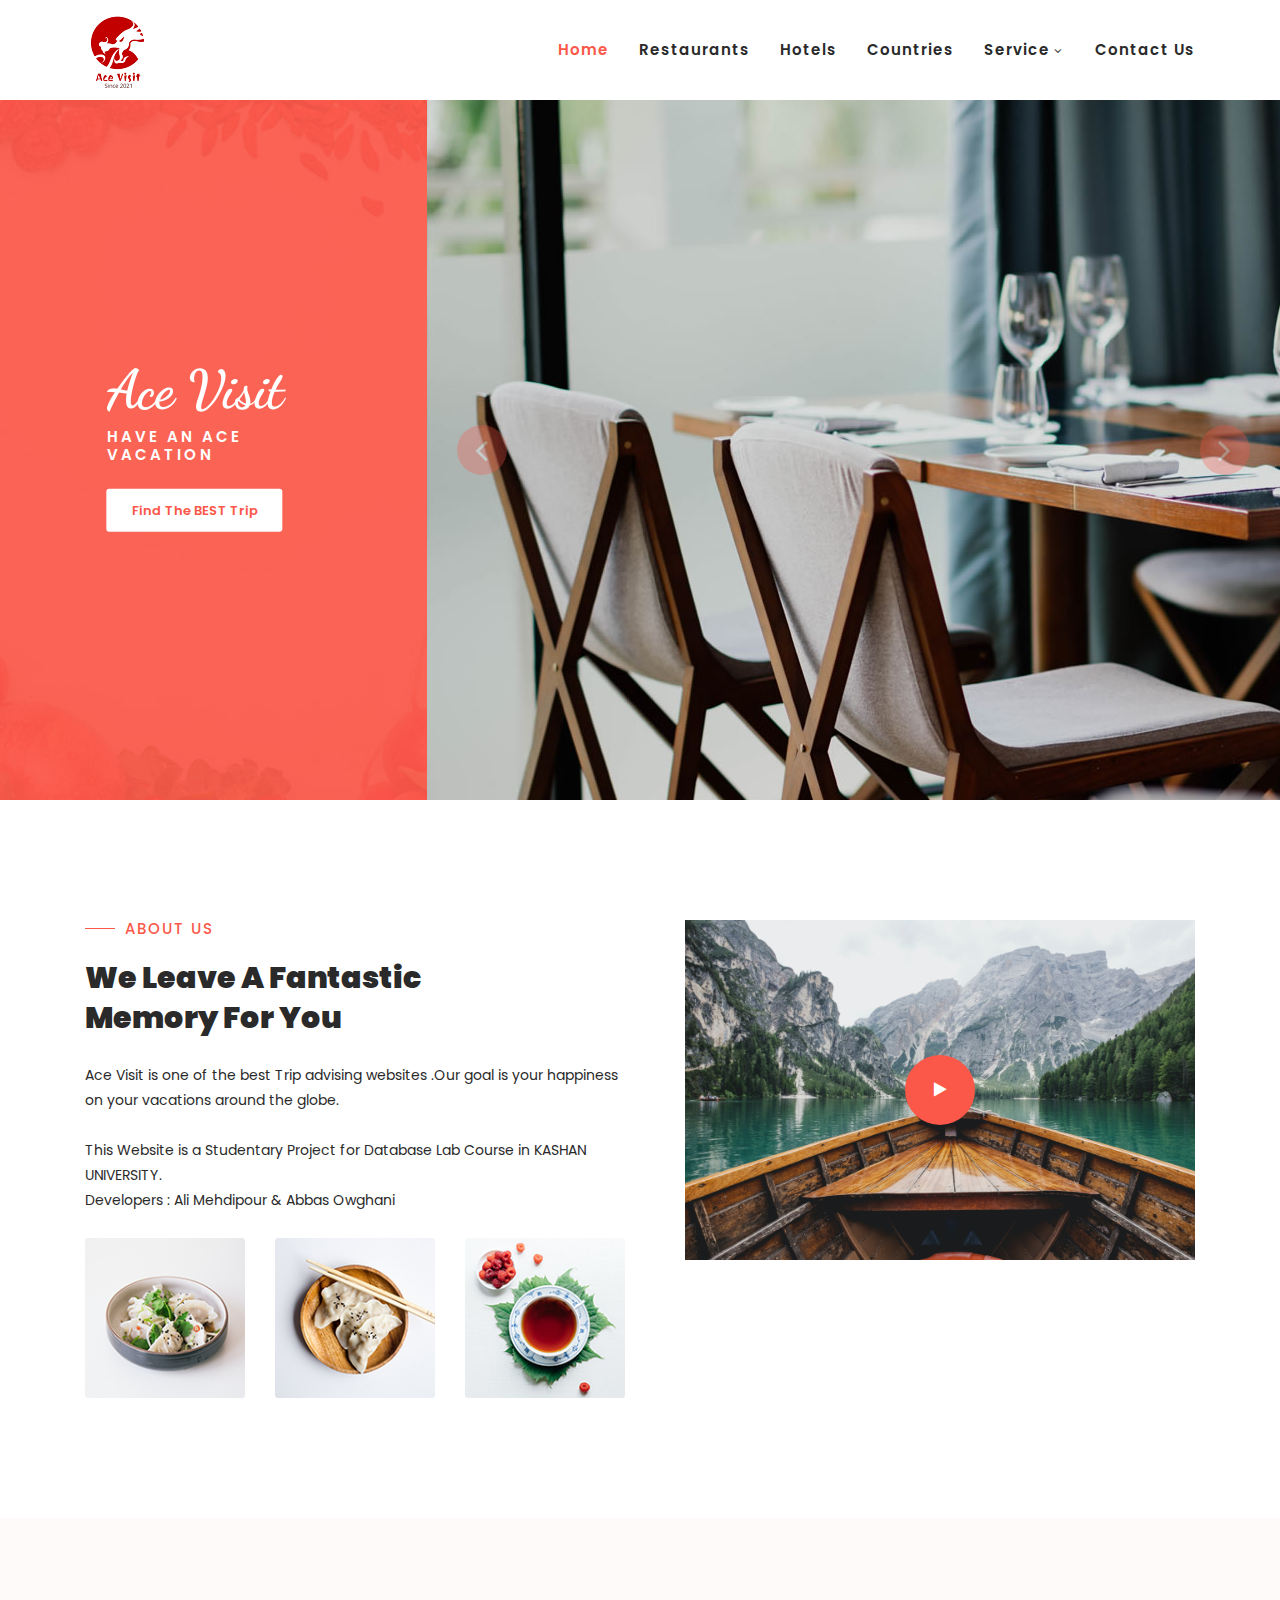
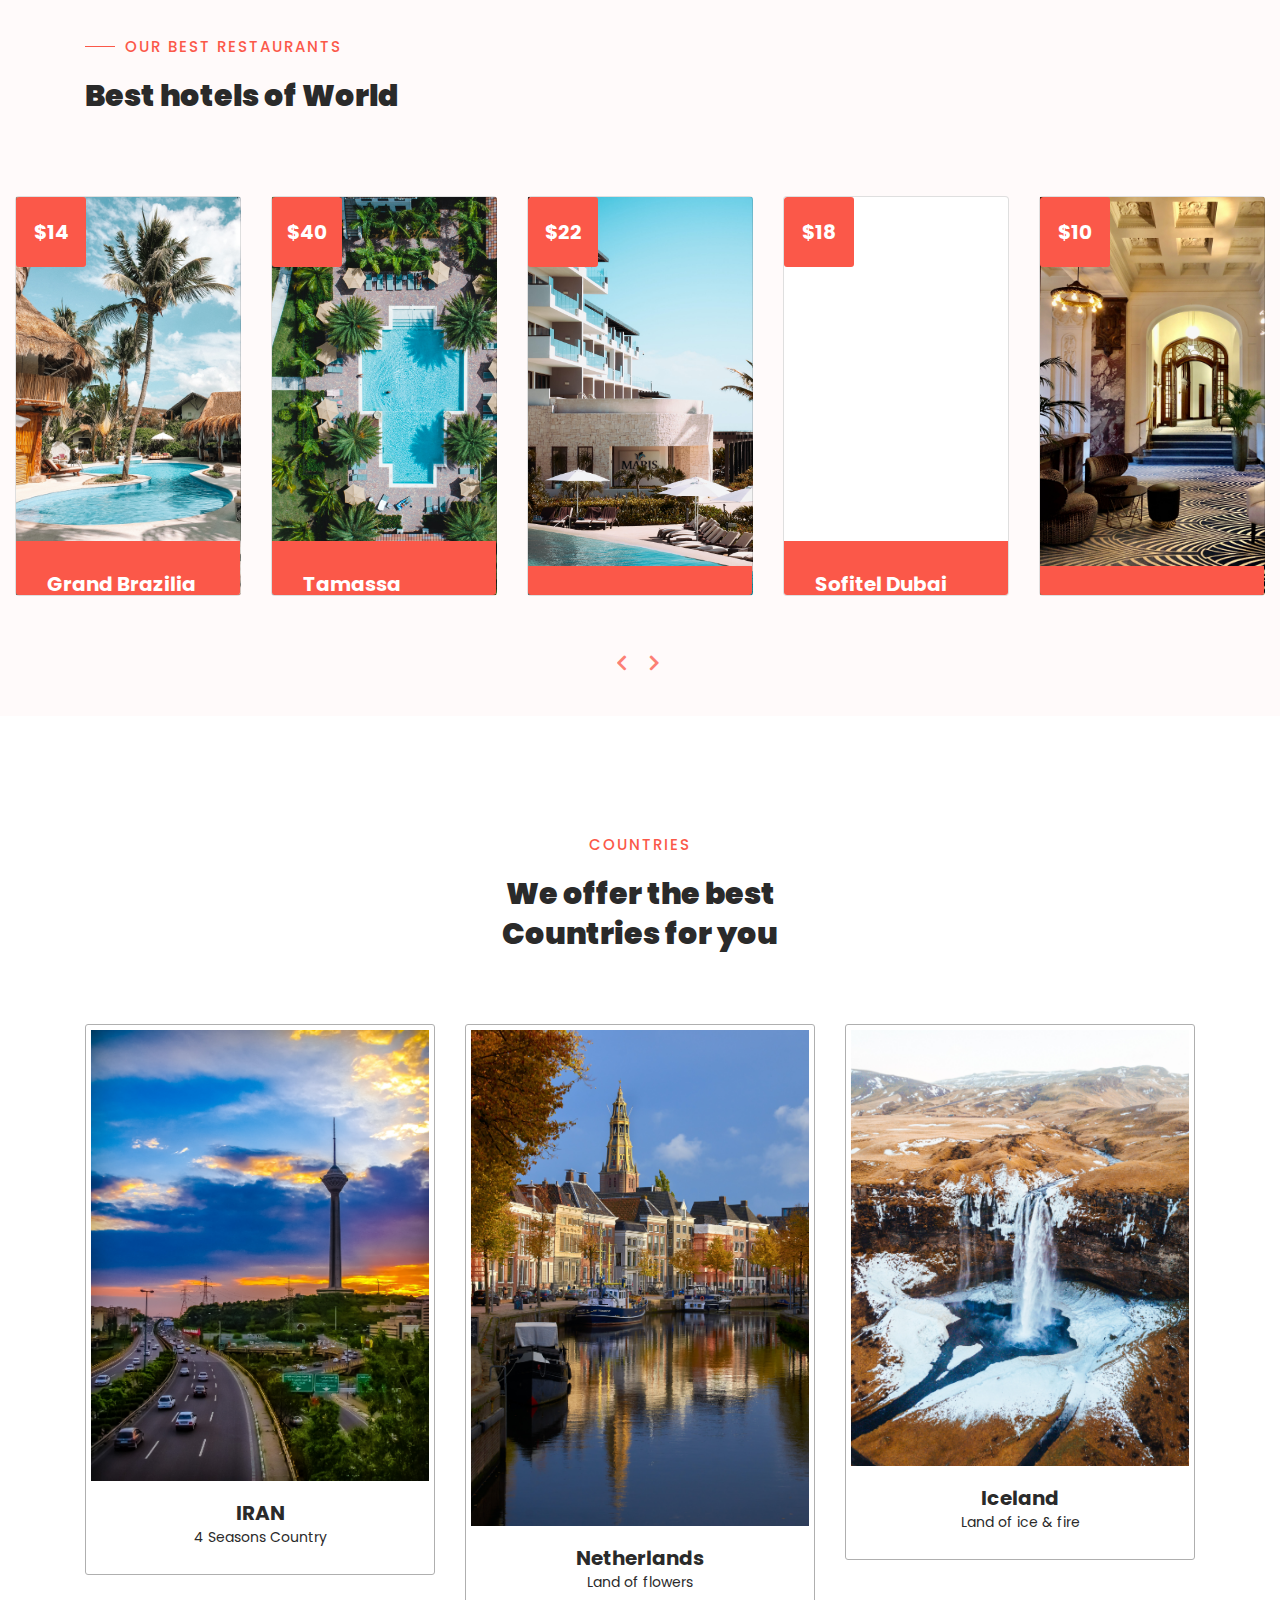
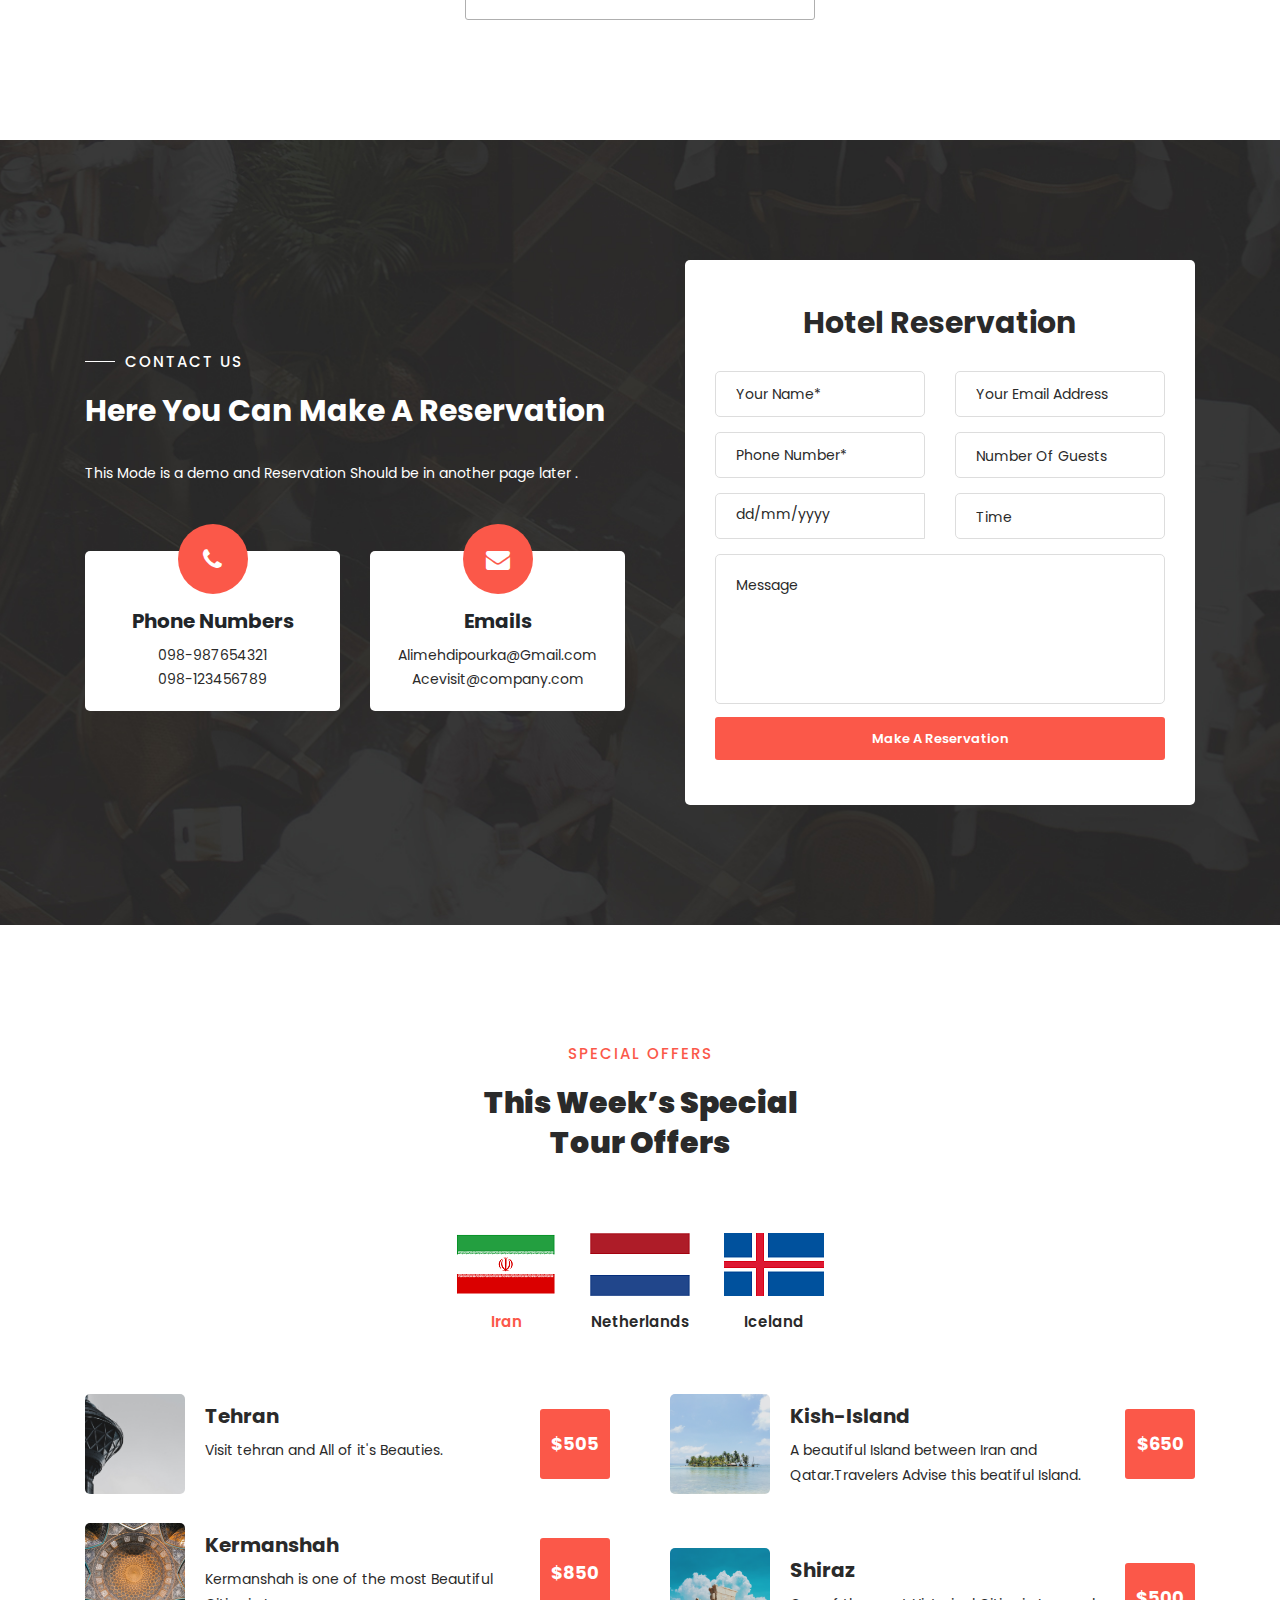
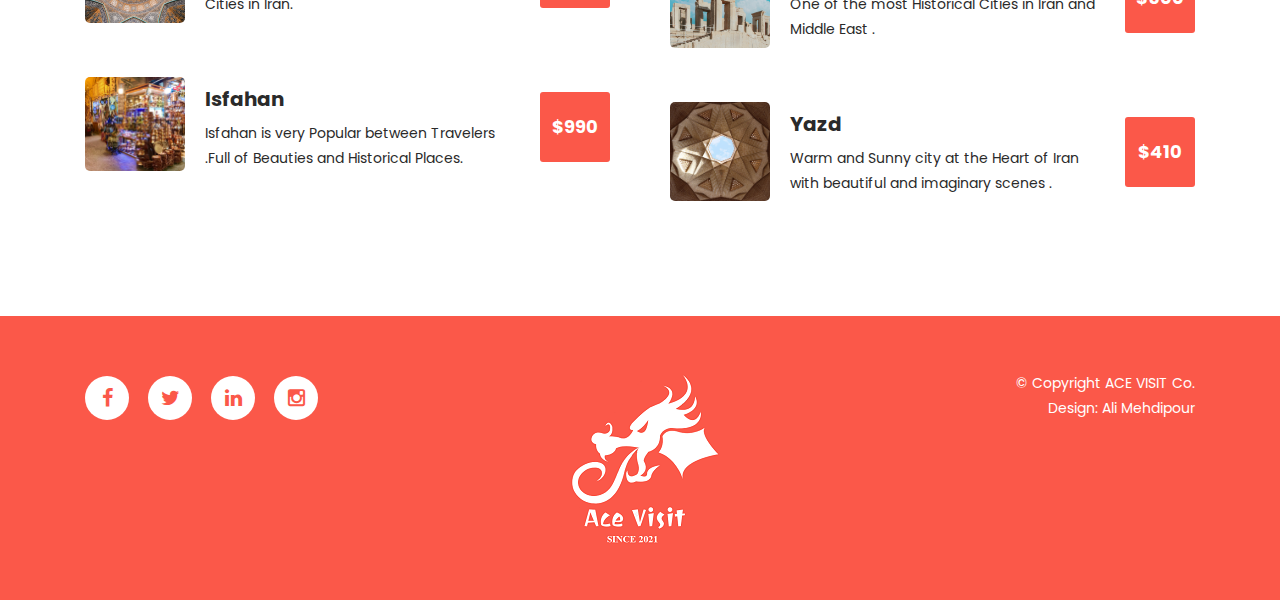
==== commit 8c1e93c5: "Change about video" ====
--- a/فاز2/Templates/templatemo_558_klassy_cafe/index.html
+++ b/فاز2/Templates/templatemo_558_klassy_cafe/index.html
@@ -11,13 +11,7 @@
     <link href="https://fonts.googleapis.com/css2?family=Dancing+Script:wght@400;500;600;700&display=swap" rel="stylesheet">
 
     <title>Ace Visit -Have an ace Visit with us</title>
-<!--
-    
-TemplateMo 558 Klassy Cafe
-
-https://templatemo.com/tm-558-klassy-cafe
-
--->
+
     <!-- Additional CSS Files -->
     <link rel="stylesheet" type="text/css" href="assets/css/bootstrap.min.css">
 
@@ -52,7 +46,7 @@
                     <nav class="main-nav">
                         <!-- ***** Logo Start ***** -->
                         <a href="index.html" class="logo">
-                            <img src="assets/images/klassy-logo.png" align="klassy cafe html template">
+                            <img src="assets/images/Red-logo.png" align="klassy cafe html template">
                         </a>
                         <!-- ***** Logo End ***** -->
                         <!-- ***** Menu Start ***** -->
@@ -70,7 +64,7 @@
                                 <ul>
                                     <li><a href="#">Flights</a></li>
                                     <li><a href="#">Insurance</a></li>
-                                    <li><a href="#">Drop Down Page 3</a></li>
+                                    <li><a href="#">Rental-cars</a></li>
                                 </ul>
                             </li>
                             <!--
@@ -179,8 +173,8 @@
                 <div class="col-lg-6 col-md-6 col-xs-12">
                     <div class="right-content">
                         <div class="thumb">
-                            <a rel="nofollow" href="http://youtube.com"><i class="fa fa-play"></i></a>
-                            <img src="assets/images/about-video-bg.jpg" alt="">
+                            <a rel="nofollow" href="https://www.aparat.com/v/8j0Sh"><i class="fa fa-play"></i></a>
+                            <img src="assets/images/about-video-bg2.jpg" alt="">
                         </div>
                     </div>
                 </div>
